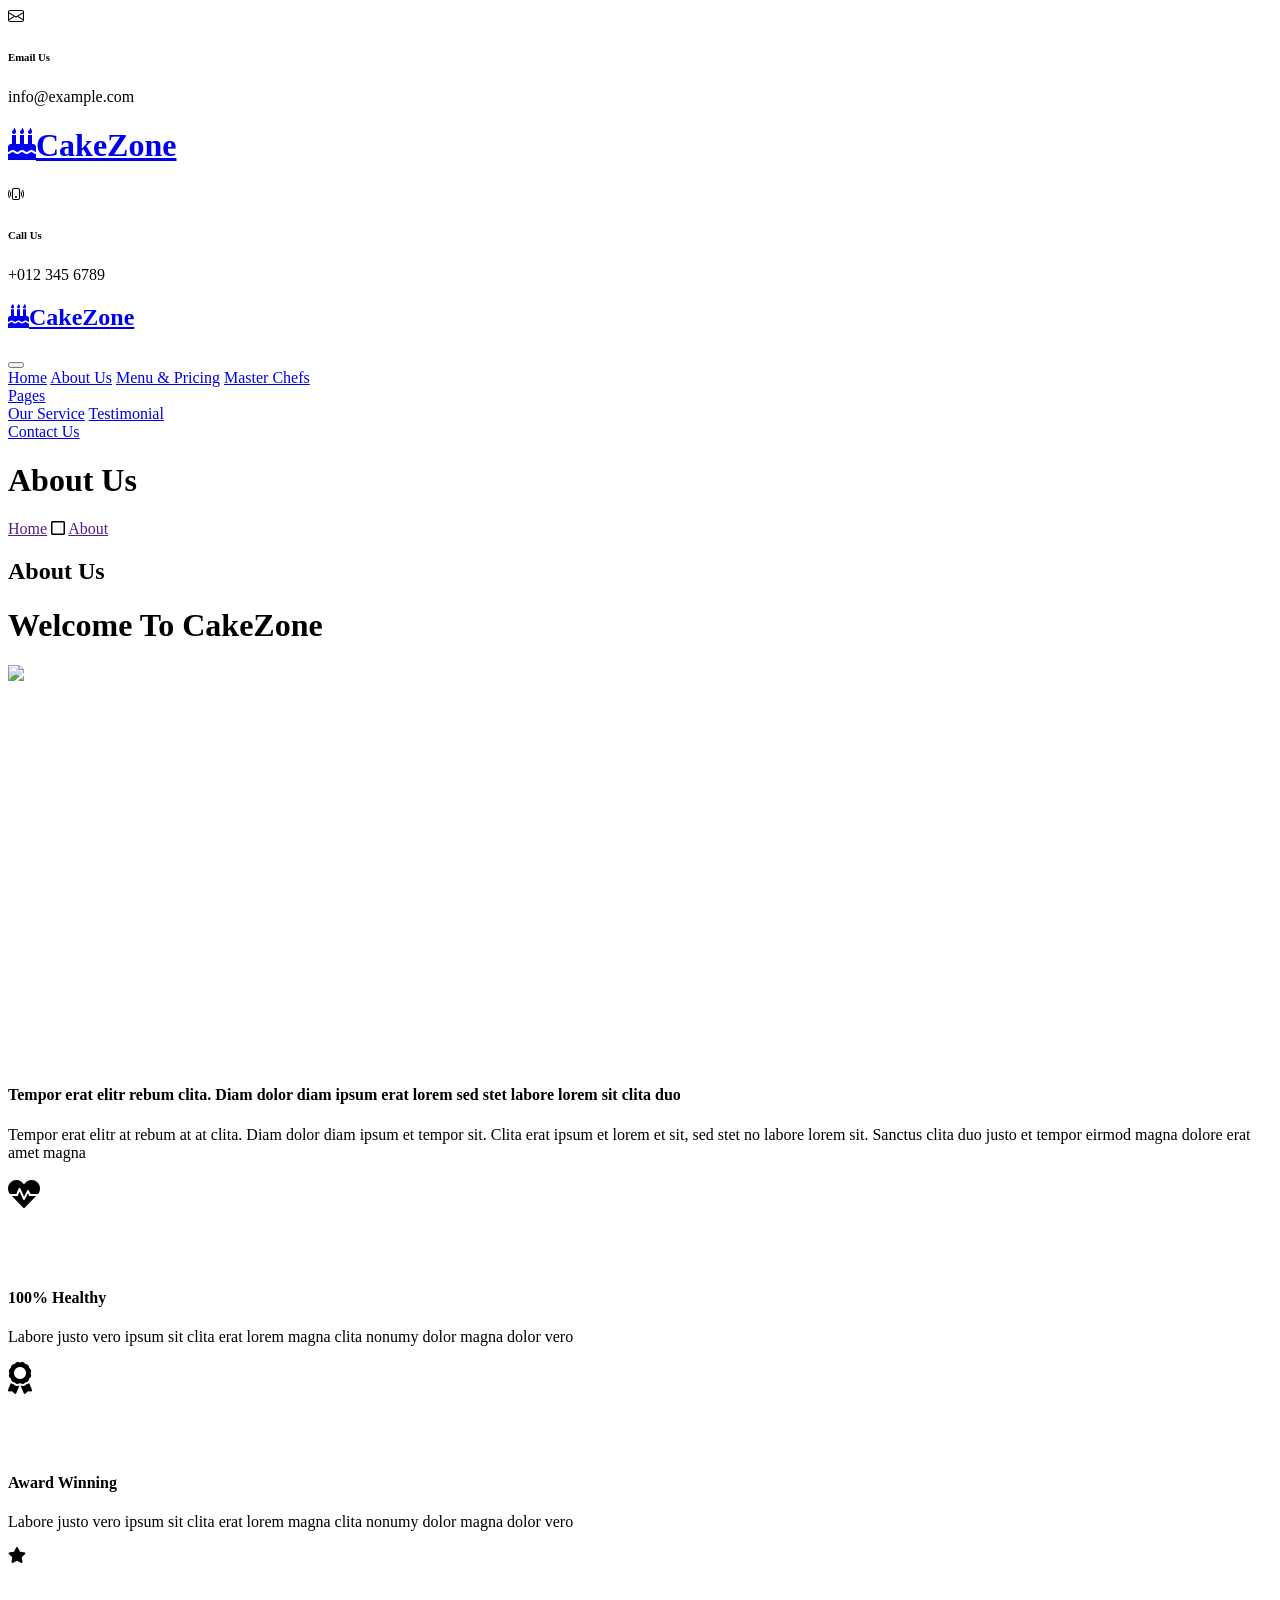
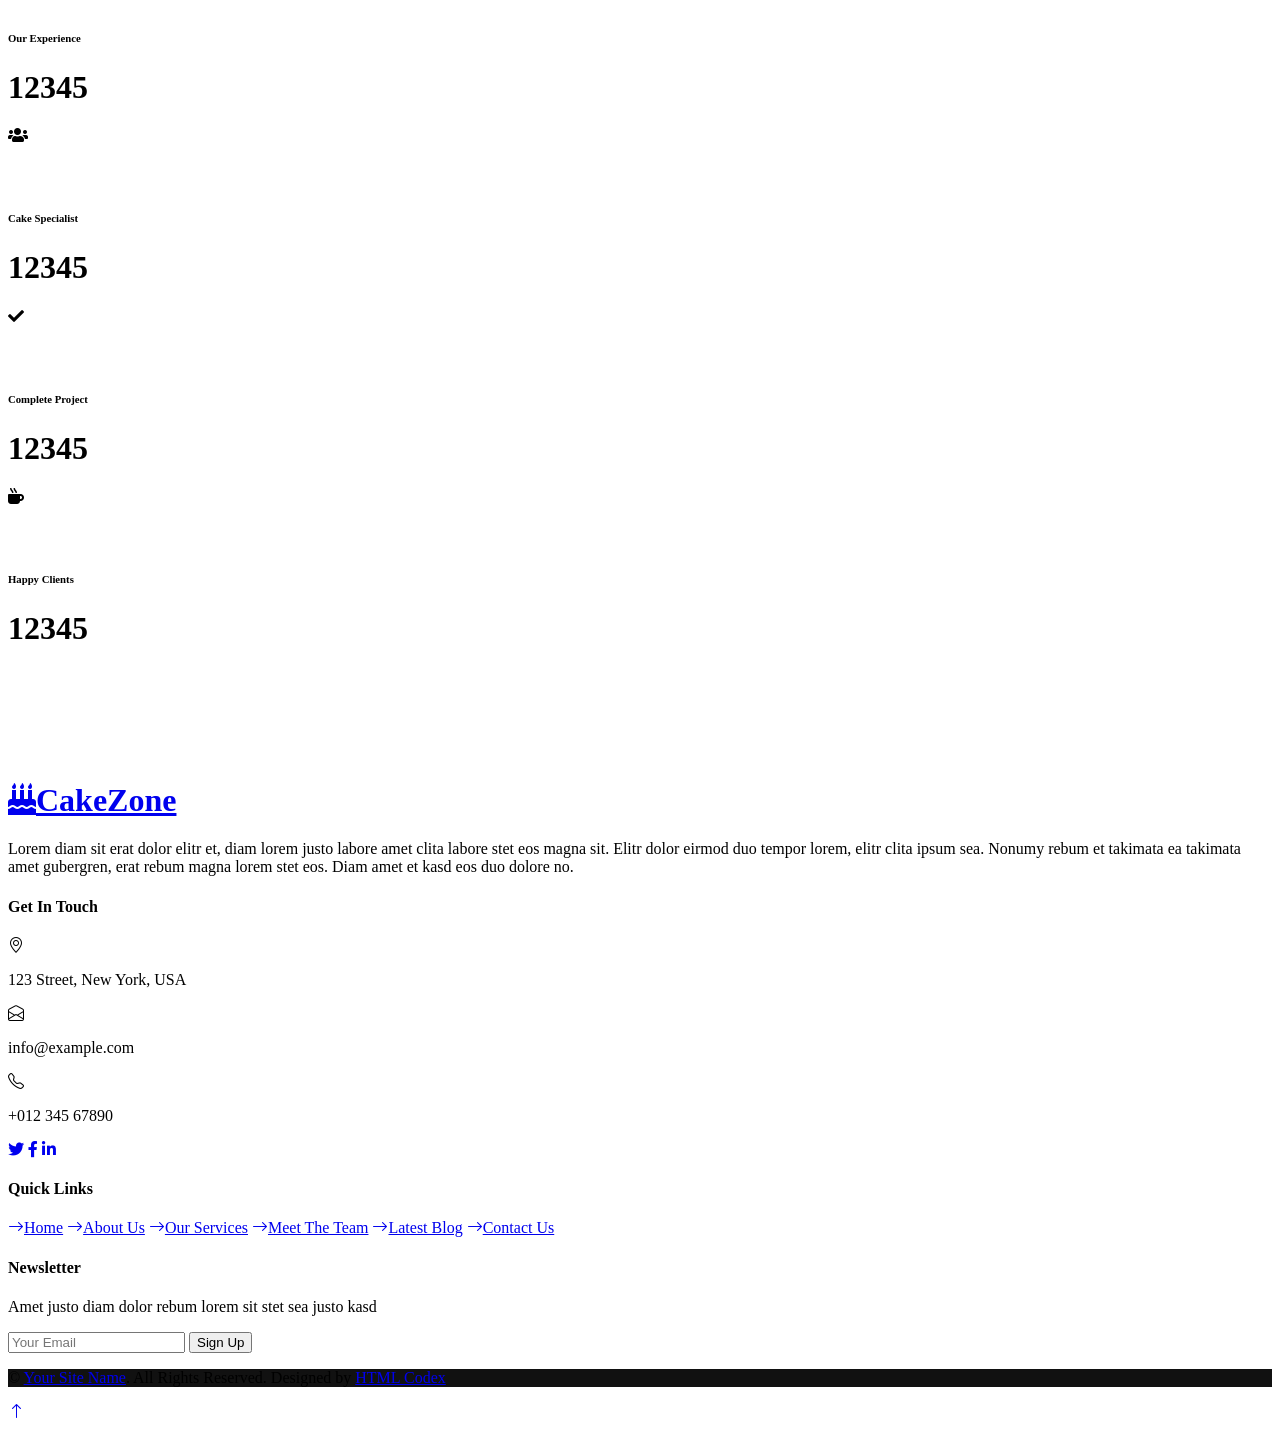
==== about.html @ b7e74996 "Add files via upload" ====
<!DOCTYPE html>
<html lang="en">

<head>
    <meta charset="utf-8">
    <title>CakeZone - Cake Shop Website Template</title>
    <meta content="width=device-width, initial-scale=1.0" name="viewport">
    <meta content="Free HTML Templates" name="keywords">
    <meta content="Free HTML Templates" name="description">

    <!-- Favicon -->
    <link href="img/favicon.ico" rel="icon">

    <!-- Google Web Fonts -->
    <link rel="preconnect" href="https://fonts.googleapis.com">
    <link rel="preconnect" href="https://fonts.gstatic.com" crossorigin>
    <link href="https://fonts.googleapis.com/css2?family=Open+Sans:wght@400;600&family=Oswald:wght@500;600;700&family=Pacifico&display=swap" rel="stylesheet"> 

    <!-- Icon Font Stylesheet -->
    <link href="https://cdnjs.cloudflare.com/ajax/libs/font-awesome/5.10.0/css/all.min.css" rel="stylesheet">
    <link href="https://cdn.jsdelivr.net/npm/bootstrap-icons@1.4.1/font/bootstrap-icons.css" rel="stylesheet">

    <!-- Libraries Stylesheet -->
    <link href="lib/owlcarousel/assets/owl.carousel.min.css" rel="stylesheet">

    <!-- Customized Bootstrap Stylesheet -->
    <link href="css/bootstrap.min.css" rel="stylesheet">

    <!-- Template Stylesheet -->
    <link href="css/style.css" rel="stylesheet">
</head>

<body>
    <!-- Topbar Start -->
    <div class="container-fluid px-0 d-none d-lg-block">
        <div class="row gx-0">
            <div class="col-lg-4 text-center bg-secondary py-3">
                <div class="d-inline-flex align-items-center justify-content-center">
                    <i class="bi bi-envelope fs-1 text-primary me-3"></i>
                    <div class="text-start">
                        <h6 class="text-uppercase mb-1">Email Us</h6>
                        <span>info@example.com</span>
                    </div>
                </div>
            </div>
            <div class="col-lg-4 text-center bg-primary border-inner py-3">
                <div class="d-inline-flex align-items-center justify-content-center">
                    <a href="index.html" class="navbar-brand">
                        <h1 class="m-0 text-uppercase text-white"><i class="fa fa-birthday-cake fs-1 text-dark me-3"></i>CakeZone</h1>
                    </a>
                </div>
            </div>
            <div class="col-lg-4 text-center bg-secondary py-3">
                <div class="d-inline-flex align-items-center justify-content-center">
                    <i class="bi bi-phone-vibrate fs-1 text-primary me-3"></i>
                    <div class="text-start">
                        <h6 class="text-uppercase mb-1">Call Us</h6>
                        <span>+012 345 6789</span>
                    </div>
                </div>
            </div>
        </div>
    </div>
    <!-- Topbar End -->


    <!-- Navbar Start -->
    <nav class="navbar navbar-expand-lg bg-dark navbar-dark shadow-sm py-3 py-lg-0 px-3 px-lg-0">
        <a href="index.html" class="navbar-brand d-block d-lg-none">
            <h1 class="m-0 text-uppercase text-white"><i class="fa fa-birthday-cake fs-1 text-primary me-3"></i>CakeZone</h1>
        </a>
        <button class="navbar-toggler" type="button" data-bs-toggle="collapse" data-bs-target="#navbarCollapse">
            <span class="navbar-toggler-icon"></span>
        </button>
        <div class="collapse navbar-collapse" id="navbarCollapse">
            <div class="navbar-nav ms-auto mx-lg-auto py-0">
                <a href="index.html" class="nav-item nav-link">Home</a>
                <a href="about.html" class="nav-item nav-link active">About Us</a>
                <a href="menu.html" class="nav-item nav-link">Menu & Pricing</a>
                <a href="team.html" class="nav-item nav-link">Master Chefs</a>
                <div class="nav-item dropdown">
                    <a href="#" class="nav-link dropdown-toggle" data-bs-toggle="dropdown">Pages</a>
                    <div class="dropdown-menu m-0">
                        <a href="service.html" class="dropdown-item">Our Service</a>
                        <a href="testimonial.html" class="dropdown-item">Testimonial</a>
                    </div>
                </div>
                <a href="contact.html" class="nav-item nav-link">Contact Us</a>
            </div>
        </div>
    </nav>
    <!-- Navbar End -->


    <!-- Page Header Start -->
    <div class="container-fluid bg-dark bg-img p-5 mb-5">
        <div class="row">
            <div class="col-12 text-center">
                <h1 class="display-4 text-uppercase text-white">About Us</h1>
                <a href="">Home</a>
                <i class="far fa-square text-primary px-2"></i>
                <a href="">About</a>
            </div>
        </div>
    </div>
    <!-- Page Header End -->


    <!-- About Start -->
    <div class="container-fluid pt-5">
        <div class="container">
            <div class="section-title position-relative text-center mx-auto mb-5 pb-3" style="max-width: 600px;">
                <h2 class="text-primary font-secondary">About Us</h2>
                <h1 class="display-4 text-uppercase">Welcome To CakeZone</h1>
            </div>
            <div class="row gx-5">
                <div class="col-lg-5 mb-5 mb-lg-0" style="min-height: 400px;">
                    <div class="position-relative h-100">
                        <img class="position-absolute w-100 h-100" src="img/about.jpg" style="object-fit: cover;">
                    </div>
                </div>
                <div class="col-lg-6 pb-5">
                    <h4 class="mb-4">Tempor erat elitr rebum clita. Diam dolor diam ipsum erat lorem sed stet labore lorem sit clita duo</h4>
                    <p class="mb-5">Tempor erat elitr at rebum at at clita. Diam dolor diam ipsum et tempor sit. Clita erat ipsum et lorem et sit, sed stet no labore lorem sit. Sanctus clita duo justo et tempor eirmod magna dolore erat amet magna</p>
                    <div class="row g-5">
                        <div class="col-sm-6">
                            <div class="d-flex align-items-center justify-content-center bg-primary border-inner mb-4" style="width: 90px; height: 90px;">
                                <i class="fa fa-heartbeat fa-2x text-white"></i>
                            </div>
                            <h4 class="text-uppercase">100% Healthy</h4>
                            <p class="mb-0">Labore justo vero ipsum sit clita erat lorem magna clita nonumy dolor magna dolor vero</p>
                        </div>
                        <div class="col-sm-6">
                            <div class="d-flex align-items-center justify-content-center bg-primary border-inner mb-4" style="width: 90px; height: 90px;">
                                <i class="fa fa-award fa-2x text-white"></i>
                            </div>
                            <h4 class="text-uppercase">Award Winning</h4>
                            <p class="mb-0">Labore justo vero ipsum sit clita erat lorem magna clita nonumy dolor magna dolor vero</p>
                        </div>
                    </div>
                </div>
            </div>
        </div>
    </div>
    <!-- About End -->


    <!-- Facts Start -->
    <div class="container-fluid bg-img py-5 mb-5">
        <div class="container py-5">
            <div class="row gx-5 gy-4">
                <div class="col-lg-3 col-md-6">
                    <div class="d-flex">
                        <div class="bg-primary border-inner d-flex align-items-center justify-content-center mb-3" style="width: 60px; height: 60px;">
                            <i class="fa fa-star text-white"></i>
                        </div>
                        <div class="ps-4">
                            <h6 class="text-primary text-uppercase">Our Experience</h6>
                            <h1 class="display-5 text-white mb-0" data-toggle="counter-up">12345</h1>
                        </div>
                    </div>
                </div>
                <div class="col-lg-3 col-md-6">
                    <div class="d-flex">
                        <div class="bg-primary border-inner d-flex align-items-center justify-content-center mb-3" style="width: 60px; height: 60px;">
                            <i class="fa fa-users text-white"></i>
                        </div>
                        <div class="ps-4">
                            <h6 class="text-primary text-uppercase">Cake Specialist</h6>
                            <h1 class="display-5 text-white mb-0" data-toggle="counter-up">12345</h1>
                        </div>
                    </div>
                </div>
                <div class="col-lg-3 col-md-6">
                    <div class="d-flex">
                        <div class="bg-primary border-inner d-flex align-items-center justify-content-center mb-3" style="width: 60px; height: 60px;">
                            <i class="fa fa-check text-white"></i>
                        </div>
                        <div class="ps-4">
                            <h6 class="text-primary text-uppercase">Complete Project</h6>
                            <h1 class="display-5 text-white mb-0" data-toggle="counter-up">12345</h1>
                        </div>
                    </div>
                </div>
                <div class="col-lg-3 col-md-6">
                    <div class="d-flex">
                        <div class="bg-primary border-inner d-flex align-items-center justify-content-center mb-3" style="width: 60px; height: 60px;">
                            <i class="fa fa-mug-hot text-white"></i>
                        </div>
                        <div class="ps-4">
                            <h6 class="text-primary text-uppercase">Happy Clients</h6>
                            <h1 class="display-5 text-white mb-0" data-toggle="counter-up">12345</h1>
                        </div>
                    </div>
                </div>
            </div>
        </div>
    </div>
    <!-- Facts End -->


    <!-- Footer Start -->
    <div class="container-fluid bg-dark bg-img text-secondary" style="margin-top: 135px">
        <div class="container">
            <div class="row gx-5">
                <div class="col-lg-4 col-md-6 mt-lg-n5">
                    <div class="d-flex flex-column align-items-center justify-content-center text-center h-100 bg-primary border-inner p-4">
                        <a href="index.html" class="navbar-brand">
                            <h1 class="m-0 text-uppercase text-white"><i class="fa fa-birthday-cake fs-1 text-dark me-3"></i>CakeZone</h1>
                        </a>
                        <p class="mt-3">Lorem diam sit erat dolor elitr et, diam lorem justo labore amet clita labore stet eos magna sit. Elitr dolor eirmod duo tempor lorem, elitr clita ipsum sea. Nonumy rebum et takimata ea takimata amet gubergren, erat rebum magna lorem stet eos. Diam amet et kasd eos duo dolore no.</p>
                    </div>
                </div>
                <div class="col-lg-8 col-md-6">
                    <div class="row gx-5">
                        <div class="col-lg-4 col-md-12 pt-5 mb-5">
                            <h4 class="text-primary text-uppercase mb-4">Get In Touch</h4>
                            <div class="d-flex mb-2">
                                <i class="bi bi-geo-alt text-primary me-2"></i>
                                <p class="mb-0">123 Street, New York, USA</p>
                            </div>
                            <div class="d-flex mb-2">
                                <i class="bi bi-envelope-open text-primary me-2"></i>
                                <p class="mb-0">info@example.com</p>
                            </div>
                            <div class="d-flex mb-2">
                                <i class="bi bi-telephone text-primary me-2"></i>
                                <p class="mb-0">+012 345 67890</p>
                            </div>
                            <div class="d-flex mt-4">
                                <a class="btn btn-lg btn-primary btn-lg-square border-inner rounded-0 me-2" href="#"><i class="fab fa-twitter fw-normal"></i></a>
                                <a class="btn btn-lg btn-primary btn-lg-square border-inner rounded-0 me-2" href="#"><i class="fab fa-facebook-f fw-normal"></i></a>
                                <a class="btn btn-lg btn-primary btn-lg-square border-inner rounded-0 me-2" href="#"><i class="fab fa-linkedin-in fw-normal"></i></a>
                            </div>
                        </div>
                        <div class="col-lg-4 col-md-12 pt-0 pt-lg-5 mb-5">
                            <h4 class="text-primary text-uppercase mb-4">Quick Links</h4>
                            <div class="d-flex flex-column justify-content-start">
                                <a class="text-secondary mb-2" href="#"><i class="bi bi-arrow-right text-primary me-2"></i>Home</a>
                                <a class="text-secondary mb-2" href="#"><i class="bi bi-arrow-right text-primary me-2"></i>About Us</a>
                                <a class="text-secondary mb-2" href="#"><i class="bi bi-arrow-right text-primary me-2"></i>Our Services</a>
                                <a class="text-secondary mb-2" href="#"><i class="bi bi-arrow-right text-primary me-2"></i>Meet The Team</a>
                                <a class="text-secondary mb-2" href="#"><i class="bi bi-arrow-right text-primary me-2"></i>Latest Blog</a>
                                <a class="text-secondary" href="#"><i class="bi bi-arrow-right text-primary me-2"></i>Contact Us</a>
                            </div>
                        </div>
                        <div class="col-lg-4 col-md-12 pt-0 pt-lg-5 mb-5">
                            <h4 class="text-primary text-uppercase mb-4">Newsletter</h4>
                            <p>Amet justo diam dolor rebum lorem sit stet sea justo kasd</p>
                            <form action="">
                                <div class="input-group">
                                    <input type="text" class="form-control border-white p-3" placeholder="Your Email">
                                    <button class="btn btn-primary">Sign Up</button>
                                </div>
                            </form>
                        </div>
                    </div>
                </div>
            </div>
        </div>
    </div>
    <div class="container-fluid text-secondary py-4" style="background: #111111;">
        <div class="container text-center">
            <p class="mb-0">&copy; <a class="text-white border-bottom" href="#">Your Site Name</a>. All Rights Reserved. 
			
			<!--/*** This template is free as long as you keep the footer author’s credit link/attribution link/backlink. If you'd like to use the template without the footer author’s credit link/attribution link/backlink, you can purchase the Credit Removal License from "https://htmlcodex.com/credit-removal". Thank you for your support. ***/-->
			Designed by <a class="text-white border-bottom" href="https://htmlcodex.com">HTML Codex</a></p>
        </div>
    </div>
    <!-- Footer End -->


    <!-- Back to Top -->
    <a href="#" class="btn btn-primary border-inner py-3 fs-4 back-to-top"><i class="bi bi-arrow-up"></i></a>


    <!-- JavaScript Libraries -->
    <script src="https://code.jquery.com/jquery-3.4.1.min.js"></script>
    <script src="https://cdn.jsdelivr.net/npm/bootstrap@5.0.0/dist/js/bootstrap.bundle.min.js"></script>
    <script src="lib/easing/easing.min.js"></script>
    <script src="lib/waypoints/waypoints.min.js"></script>
    <script src="lib/counterup/counterup.min.js"></script>
    <script src="lib/owlcarousel/owl.carousel.min.js"></script>

    <!-- Template Javascript -->
    <script src="js/main.js"></script>
</body>

</html>
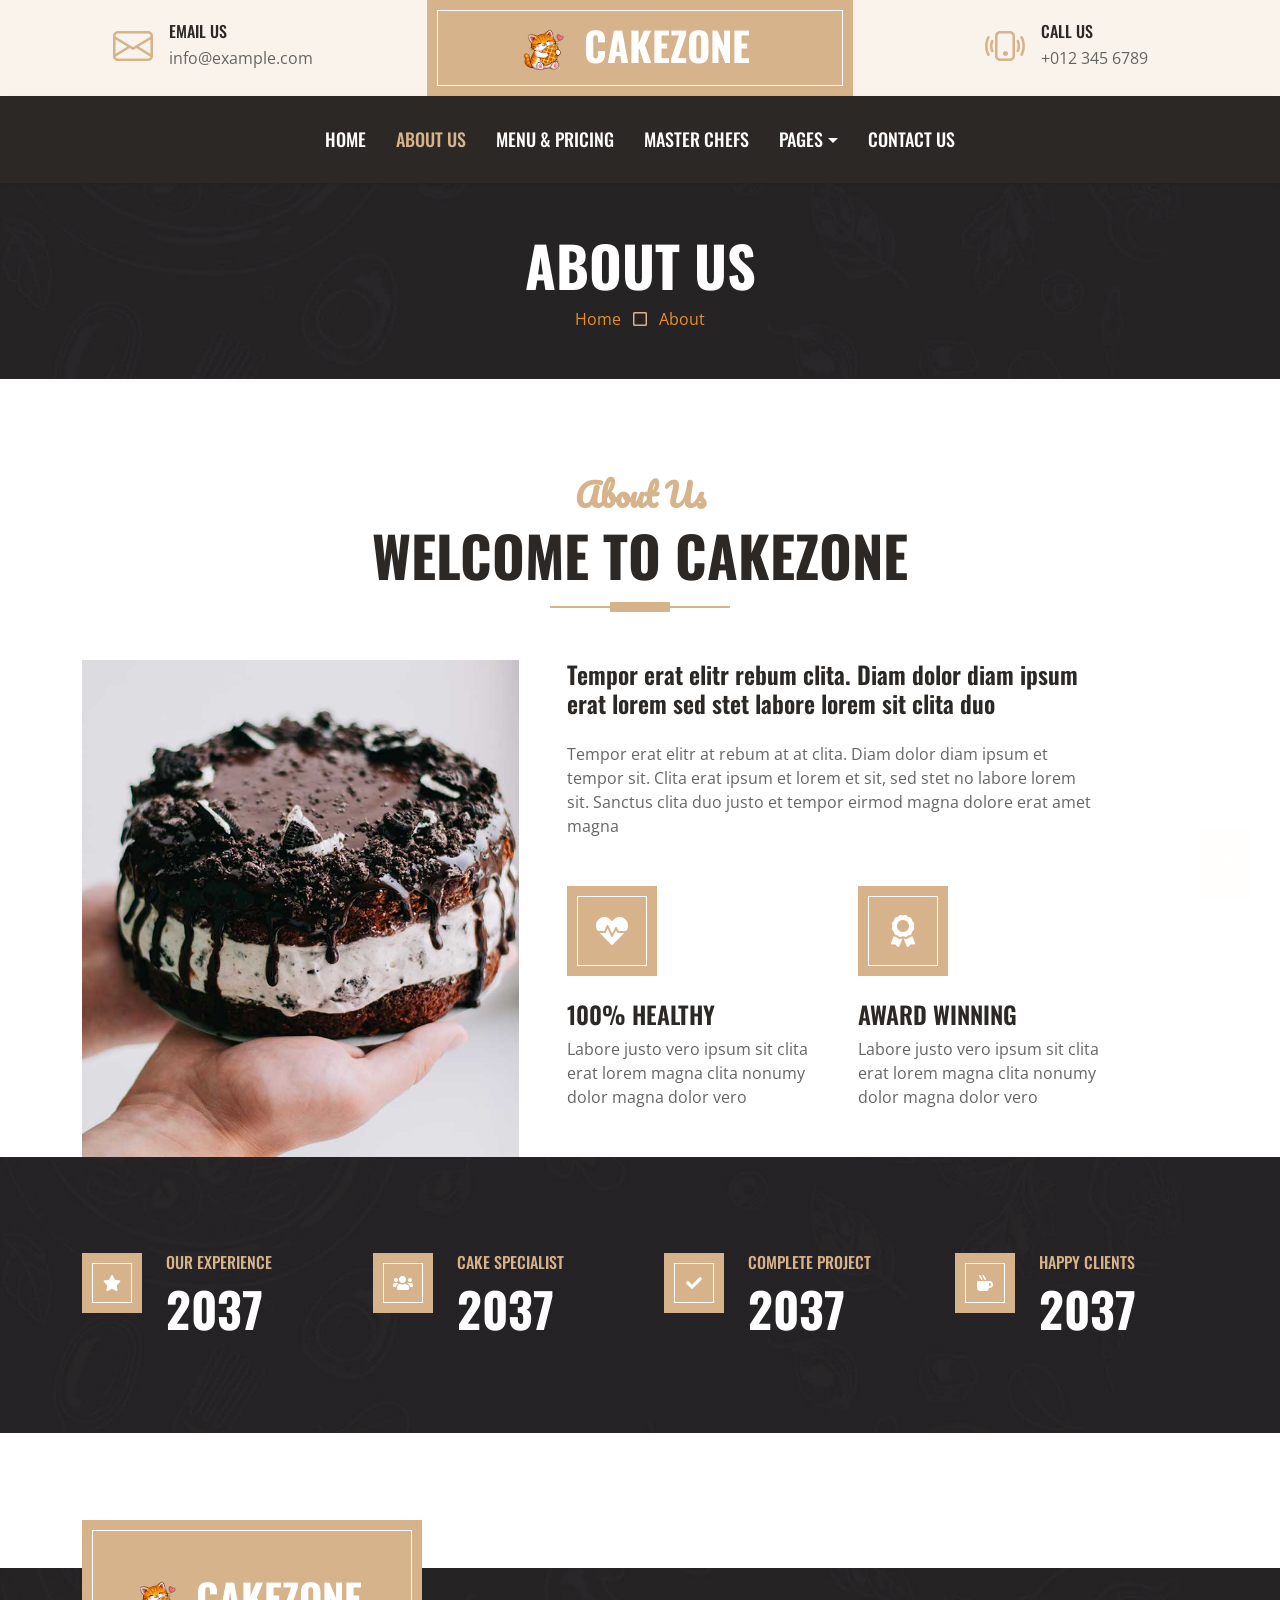
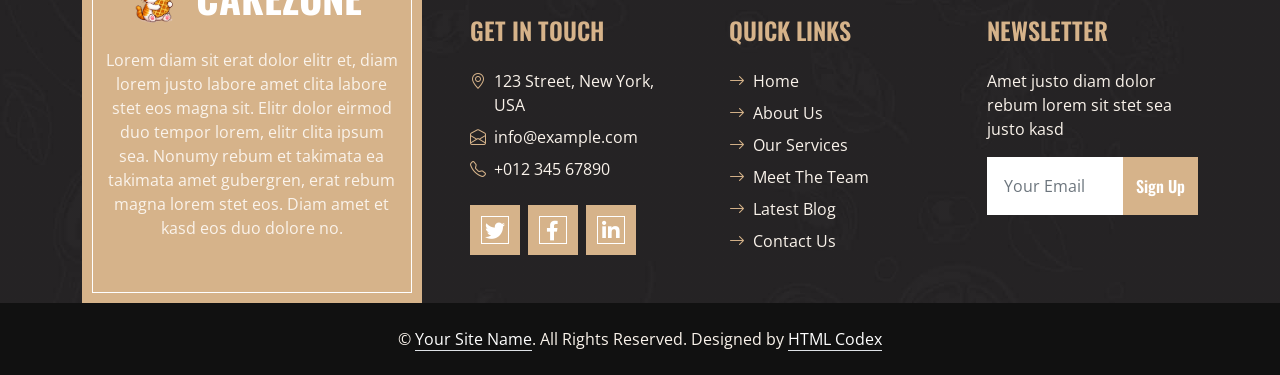
==== commit dcd1a311: "logo change and beige color" ====
--- a/about.html
+++ b/about.html
@@ -46,7 +46,7 @@
             <div class="col-lg-4 text-center bg-primary border-inner py-3">
                 <div class="d-inline-flex align-items-center justify-content-center">
                     <a href="index.html" class="navbar-brand">
-                        <h1 class="m-0 text-uppercase text-white"><i class="fa fa-birthday-cake fs-1 text-dark me-3"></i>CakeZone</h1>
+                        <h1 class="m-0 text-uppercase text-white"><img src="img/logo.png" alt="Cat Got Your Croffle logo" class="me-3" style="height: 48px; width: auto;">CakeZone</h1>
                     </a>
                 </div>
             </div>
@@ -67,7 +67,7 @@
     <!-- Navbar Start -->
     <nav class="navbar navbar-expand-lg bg-dark navbar-dark shadow-sm py-3 py-lg-0 px-3 px-lg-0">
         <a href="index.html" class="navbar-brand d-block d-lg-none">
-            <h1 class="m-0 text-uppercase text-white"><i class="fa fa-birthday-cake fs-1 text-primary me-3"></i>CakeZone</h1>
+            <h1 class="m-0 text-uppercase text-white"><img src="img/logo.png" alt="Cat Got Your Croffle logo" class="me-3" style="height: 48px; width: auto;">CakeZone</h1>
         </a>
         <button class="navbar-toggler" type="button" data-bs-toggle="collapse" data-bs-target="#navbarCollapse">
             <span class="navbar-toggler-icon"></span>
@@ -206,7 +206,7 @@
                 <div class="col-lg-4 col-md-6 mt-lg-n5">
                     <div class="d-flex flex-column align-items-center justify-content-center text-center h-100 bg-primary border-inner p-4">
                         <a href="index.html" class="navbar-brand">
-                            <h1 class="m-0 text-uppercase text-white"><i class="fa fa-birthday-cake fs-1 text-dark me-3"></i>CakeZone</h1>
+                            <h1 class="m-0 text-uppercase text-white"><img src="img/logo.png" alt="Cat Got Your Croffle logo" class="me-3" style="height: 48px; width: auto;">CakeZone</h1>
                         </a>
                         <p class="mt-3">Lorem diam sit erat dolor elitr et, diam lorem justo labore amet clita labore stet eos magna sit. Elitr dolor eirmod duo tempor lorem, elitr clita ipsum sea. Nonumy rebum et takimata ea takimata amet gubergren, erat rebum magna lorem stet eos. Diam amet et kasd eos duo dolore no.</p>
                     </div>
--- a/css/style.css
+++ b/css/style.css
@@ -0,0 +1,335 @@
+/********** Template CSS **********/
+:root {
+    --primary: #D6B38A;
+    --secondary: #F3E7D8;
+    --light: #FFFFFF;
+    --dark: #2B2825;
+}
+
+.bg-primary {
+    background-color: var(--primary) !important;
+}
+
+.text-primary {
+    color: var(--primary) !important;
+}
+
+.btn-primary {
+    background-color: var(--primary) !important;
+    border-color: var(--primary) !important;
+}
+
+.btn-primary:hover,
+.btn-primary:focus,
+.btn-primary:active {
+    background-color: #c4a076 !important;
+    border-color: #c4a076 !important;
+}
+
+.font-secondary {
+    font-family: 'Pacifico', cursive;
+}
+
+h1,
+h2,
+.font-weight-bold {
+    font-weight: 700 !important;
+}
+
+h3,
+h4,
+.font-weight-semi-bold {
+    font-weight: 600 !important;
+}
+
+h5,
+h6,
+.font-weight-medium {
+    font-weight: 500 !important;
+}
+
+.btn {
+    font-family: 'Oswald', sans-serif;
+    font-weight: 600;
+    transition: .5s;
+}
+
+.btn-primary {
+    color: #FFFFFF;
+}
+
+.border-inner {
+    position: relative;
+}
+
+.border-inner * {
+    position: relative;
+    z-index: 1;
+}
+
+.border-inner::before {
+    position: absolute;
+    content: "";
+    top: 10px;
+    right: 10px;
+    bottom: 10px;
+    left: 10px;
+    background: none;
+    border: 1px solid var(--light);
+    z-index: 0;
+}
+
+.btn-square {
+    width: 40px;
+    height: 40px;
+}
+
+.btn-sm-square {
+    width: 30px;
+    height: 30px;
+}
+
+.btn-lg-square {
+    width: 50px;
+    height: 50px;
+}
+
+.btn-square,
+.btn-sm-square,
+.btn-lg-square {
+    padding-left: 0;
+    padding-right: 0;
+    text-align: center;
+}
+
+.back-to-top {
+    position: fixed;
+    display: none;
+    right: 30px;
+    bottom: 0;
+    border-radius: 0;
+    z-index: 99;
+}
+
+.navbar-dark .navbar-nav .nav-link {
+    font-family: 'Oswald', sans-serif;
+    padding: 30px 15px;
+    font-size: 18px;
+    font-weight: 500;
+    text-transform: uppercase;
+    color: var(--light);
+    outline: none;
+    transition: .5s;
+}
+
+.sticky-top.navbar-dark .navbar-nav .nav-link {
+    padding: 20px 15px;
+}
+
+.navbar-dark .navbar-nav .nav-link:hover,
+.navbar-dark .navbar-nav .nav-link.active {
+    color: var(--primary);
+}
+
+@media (max-width: 991.98px) {
+    .navbar-dark .navbar-nav .nav-link  {
+        padding: 10px 0;
+    }
+}
+
+.hero-header {
+    background: url(../img/hero.jpg) top right no-repeat;
+    background-size: cover;
+}
+
+.btn-play {
+    position: relative;
+    display: block;
+    box-sizing: content-box;
+    width: 16px;
+    height: 26px;
+    border-radius: 100%;
+    border: none;
+    outline: none !important;
+    padding: 18px 20px 20px 28px;
+    background: #FFFFFF;
+}
+
+.btn-play:before {
+    content: "";
+    position: absolute;
+    z-index: 0;
+    left: 50%;
+    top: 50%;
+    transform: translateX(-50%) translateY(-50%);
+    display: block;
+    width: 60px;
+    height: 60px;
+    background: #FFFFFF;
+    border-radius: 100%;
+    animation: pulse-border 1500ms ease-out infinite;
+}
+
+.btn-play:after {
+    content: "";
+    position: absolute;
+    z-index: 1;
+    left: 50%;
+    top: 50%;
+    transform: translateX(-50%) translateY(-50%);
+    display: block;
+    width: 60px;
+    height: 60px;
+    background: #FFFFFF;
+    border-radius: 100%;
+    transition: all 200ms;
+}
+
+.btn-play span {
+    display: block;
+    position: relative;
+    z-index: 3;
+    width: 0;
+    height: 0;
+    left: -1px;
+    border-left: 16px solid var(--primary);
+    border-top: 11px solid transparent;
+    border-bottom: 11px solid transparent;
+}
+
+@keyframes pulse-border {
+    0% {
+        transform: translateX(-50%) translateY(-50%) translateZ(0) scale(1);
+        opacity: 1;
+    }
+
+    100% {
+        transform: translateX(-50%) translateY(-50%) translateZ(0) scale(2);
+        opacity: 0;
+    }
+}
+
+#videoModal .modal-dialog {
+    position: relative;
+    max-width: 800px;
+    margin: 60px auto 0 auto;
+}
+
+#videoModal .modal-body {
+    position: relative;
+    padding: 0px;
+}
+
+#videoModal .close {
+    position: absolute;
+    width: 30px;
+    height: 30px;
+    right: 0px;
+    top: -30px;
+    z-index: 999;
+    font-size: 30px;
+    font-weight: normal;
+    color: #FFFFFF;
+    background: #000000;
+    opacity: 1;
+}
+
+.section-title::before {
+    position: absolute;
+    content: "";
+    width: 60px;
+    height: 10px;
+    left: 50%;
+    bottom: 0;
+    margin-left: -30px;
+    background: var(--primary);
+}
+
+.section-title::after {
+    position: absolute;
+    content: "";
+    width: 180px;
+    height: 2px;
+    left: 50%;
+    bottom: 4px;
+    margin-left: -90px;
+    background: var(--primary);
+}
+
+.service::after,
+.contact::after {
+    position: absolute;
+    content: "";
+    width: 100%;
+    height: calc(100% - 45px);
+    top: 135px;
+    left: 0;
+    background: linear-gradient(rgba(43, 40, 37, .9), rgba(43, 40, 37, .9)), url(../img/service.jpg) center center no-repeat;
+    background-size: cover;
+    z-index: -1;
+}
+
+.contact::after {
+    background: linear-gradient(rgba(43, 40, 37, .5), rgba(43, 40, 37, .5)), url(../img/bg.jpg) center center no-repeat;
+    background-size: cover;
+}
+
+.bg-offer {
+    background: linear-gradient(rgba(43, 40, 37, .9), rgba(43, 40, 37, .9)), url(../img/offer.jpg) center center no-repeat;
+    background-size: cover;
+}
+
+.team-item img {
+    transition: .5s;
+}
+
+.team-item:hover img {
+    transform: scale(1.1);
+    filter: blur(5px)
+}
+
+.team-item .team-overlay {
+    transition: .5s;
+    opacity: 0;
+}
+
+.team-item:hover .team-overlay {
+    opacity: 1;
+}
+
+.testimonial-carousel .owl-dots {
+    height: 45px;
+    margin-top: 30px;
+    display: flex;
+    align-items: flex-end;
+    justify-content: center;
+}
+
+.testimonial-carousel .owl-dot {
+    position: relative;
+    display: inline-block;
+    margin: 0 2px;
+    width: 10px;
+    height: 25px;
+    background: #DDDDDD;
+    transition: .5s;
+}
+
+.testimonial-carousel .owl-dot.active {
+    height: 45px;
+    background: var(--primary);
+}
+
+.testimonial-carousel .owl-item .testimonial-item {
+    opacity: .1;
+    transition: .5s;
+}
+
+.testimonial-carousel .owl-item.center .testimonial-item {
+    opacity: 1;
+}
+
+.bg-img {
+    background: linear-gradient(rgba(43, 40, 37, .5), rgba(43, 40, 37, .5)), url(../img/bg.jpg) center center no-repeat;
+    background-size: cover;
+}
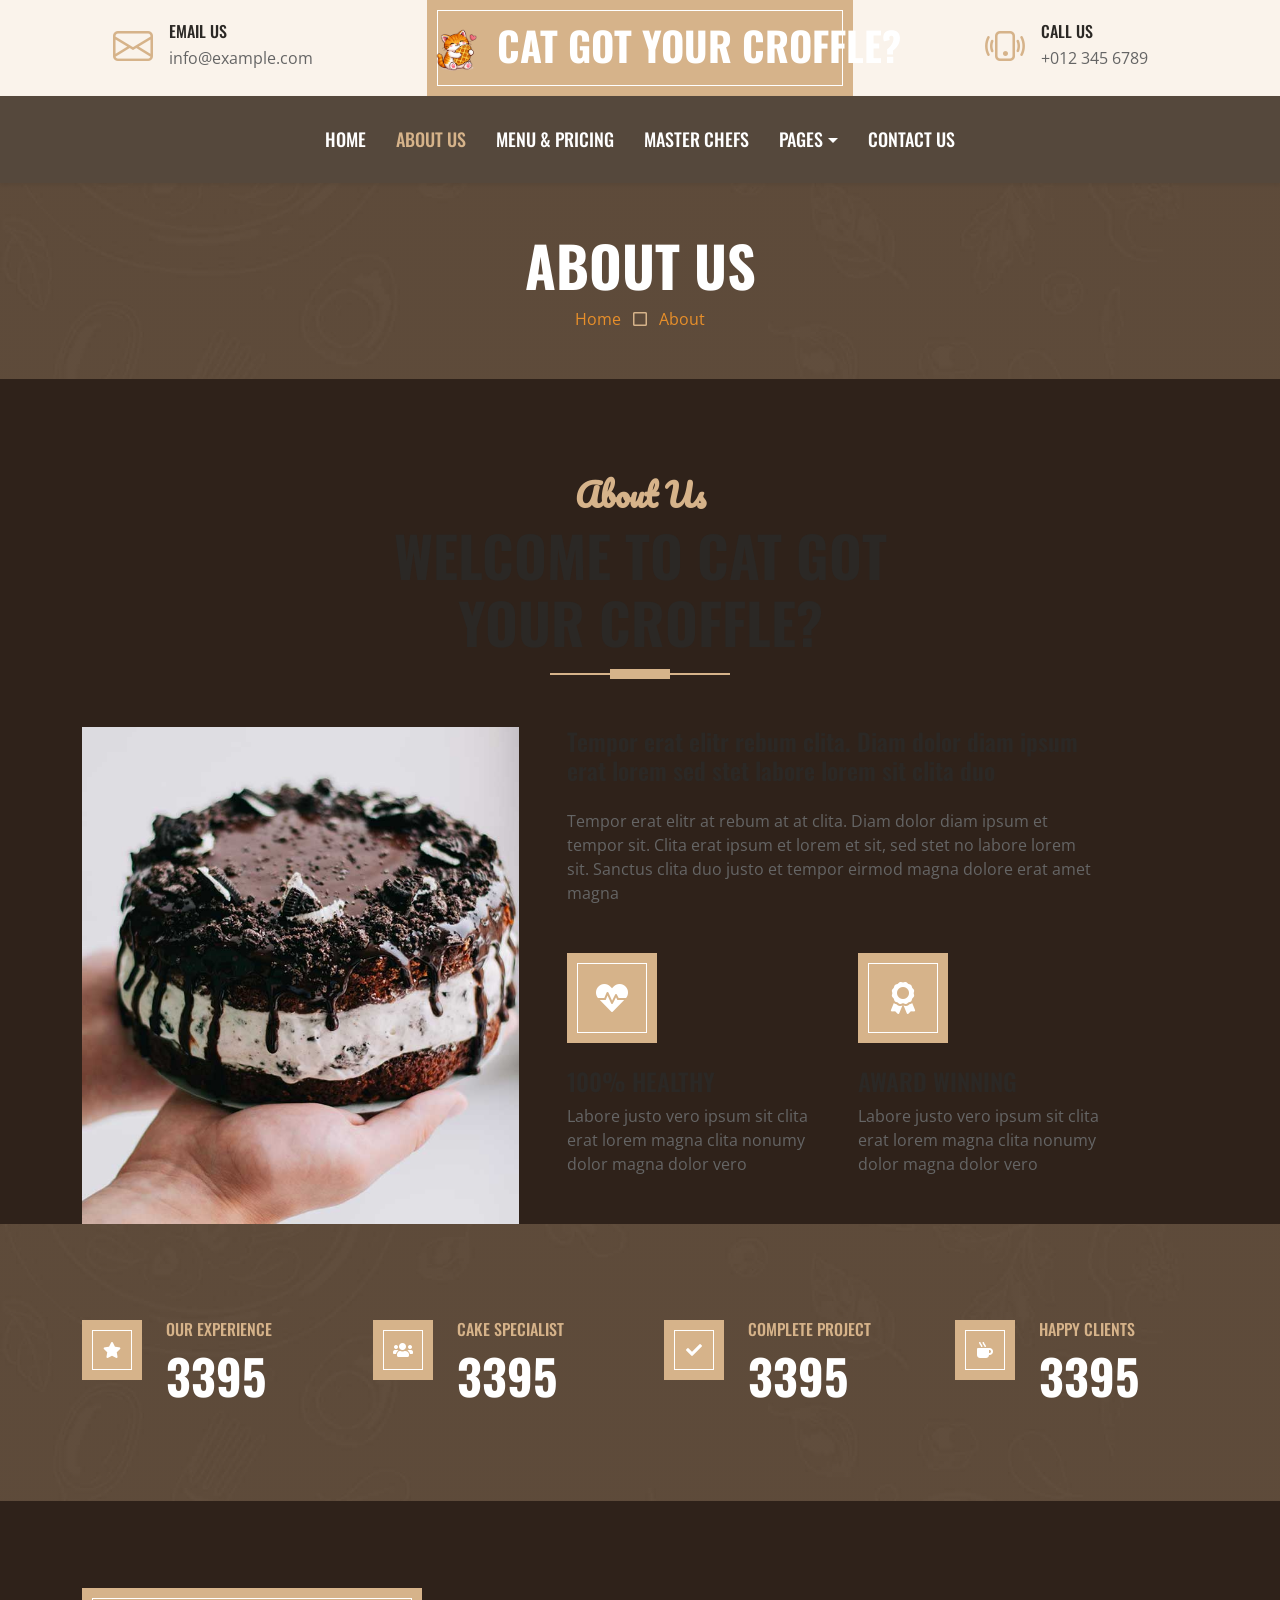
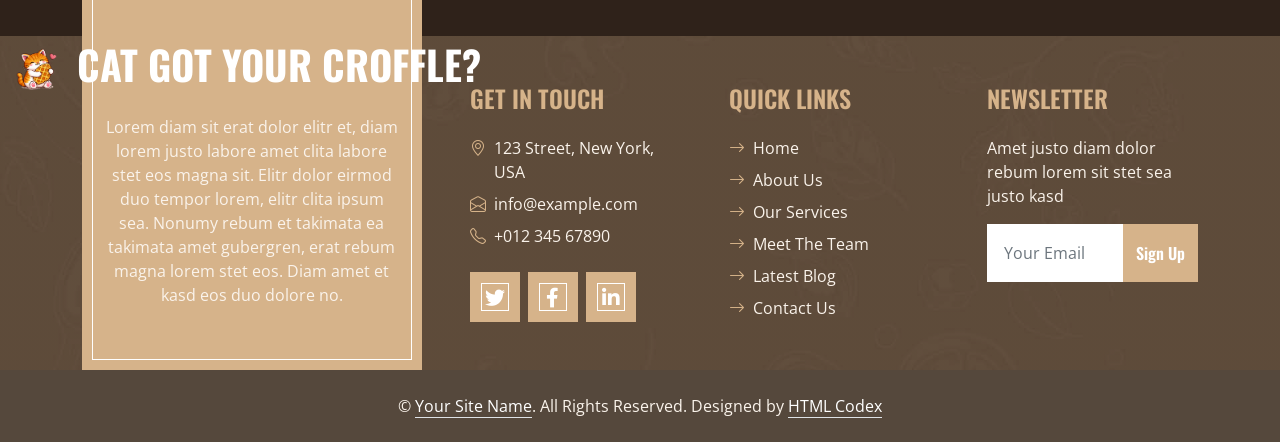
==== commit 85e00f9a: "texts update" ====
--- a/about.html
+++ b/about.html
@@ -3,7 +3,7 @@
 
 <head>
     <meta charset="utf-8">
-    <title>CakeZone - Cake Shop Website Template</title>
+    <title>Cat Got Your Croffle?</title>
     <meta content="width=device-width, initial-scale=1.0" name="viewport">
     <meta content="Free HTML Templates" name="keywords">
     <meta content="Free HTML Templates" name="description">
@@ -46,7 +46,7 @@
             <div class="col-lg-4 text-center bg-primary border-inner py-3">
                 <div class="d-inline-flex align-items-center justify-content-center">
                     <a href="index.html" class="navbar-brand">
-                        <h1 class="m-0 text-uppercase text-white"><img src="img/logo.png" alt="Cat Got Your Croffle logo" class="me-3" style="height: 48px; width: auto;">CakeZone</h1>
+                        <h1 class="m-0 text-uppercase text-white"><img src="img/logo.png" alt="Cat Got Your Croffle logo" class="me-3" style="height: 48px; width: auto;">Cat Got Your Croffle?</h1>
                     </a>
                 </div>
             </div>
@@ -67,7 +67,7 @@
     <!-- Navbar Start -->
     <nav class="navbar navbar-expand-lg bg-dark navbar-dark shadow-sm py-3 py-lg-0 px-3 px-lg-0">
         <a href="index.html" class="navbar-brand d-block d-lg-none">
-            <h1 class="m-0 text-uppercase text-white"><img src="img/logo.png" alt="Cat Got Your Croffle logo" class="me-3" style="height: 48px; width: auto;">CakeZone</h1>
+            <h1 class="m-0 text-uppercase text-white"><img src="img/logo.png" alt="Cat Got Your Croffle logo" class="me-3" style="height: 48px; width: auto;">Cat Got Your Croffle?</h1>
         </a>
         <button class="navbar-toggler" type="button" data-bs-toggle="collapse" data-bs-target="#navbarCollapse">
             <span class="navbar-toggler-icon"></span>
@@ -111,7 +111,7 @@
         <div class="container">
             <div class="section-title position-relative text-center mx-auto mb-5 pb-3" style="max-width: 600px;">
                 <h2 class="text-primary font-secondary">About Us</h2>
-                <h1 class="display-4 text-uppercase">Welcome To CakeZone</h1>
+                <h1 class="display-4 text-uppercase">Welcome To Cat Got Your Croffle?</h1>
             </div>
             <div class="row gx-5">
                 <div class="col-lg-5 mb-5 mb-lg-0" style="min-height: 400px;">
@@ -206,7 +206,7 @@
                 <div class="col-lg-4 col-md-6 mt-lg-n5">
                     <div class="d-flex flex-column align-items-center justify-content-center text-center h-100 bg-primary border-inner p-4">
                         <a href="index.html" class="navbar-brand">
-                            <h1 class="m-0 text-uppercase text-white"><img src="img/logo.png" alt="Cat Got Your Croffle logo" class="me-3" style="height: 48px; width: auto;">CakeZone</h1>
+                            <h1 class="m-0 text-uppercase text-white"><img src="img/logo.png" alt="Cat Got Your Croffle logo" class="me-3" style="height: 48px; width: auto;">Cat Got Your Croffle?</h1>
                         </a>
                         <p class="mt-3">Lorem diam sit erat dolor elitr et, diam lorem justo labore amet clita labore stet eos magna sit. Elitr dolor eirmod duo tempor lorem, elitr clita ipsum sea. Nonumy rebum et takimata ea takimata amet gubergren, erat rebum magna lorem stet eos. Diam amet et kasd eos duo dolore no.</p>
                     </div>
@@ -286,4 +286,4 @@
     <script src="js/main.js"></script>
 </body>
 
-</html>+</html>
--- a/css/style.css
+++ b/css/style.css
@@ -3,11 +3,20 @@
     --primary: #D6B38A;
     --secondary: #F3E7D8;
     --light: #FFFFFF;
-    --dark: #2B2825;
+    --dark: #55483c; /*** top toolbar ***/
+}
+
+body {
+    background-color: #2f221a;
 }
 
 .bg-primary {
     background-color: var(--primary) !important;
+}
+
+.bg-dark,
+.navbar-dark {
+    background-color: var(--dark) !important;
 }
 
 .text-primary {
@@ -26,8 +35,17 @@
     border-color: #c4a076 !important;
 }
 
+.container-fluid.text-secondary.py-4[style] {
+    background: var(--dark) !important;
+}
+
 .font-secondary {
     font-family: 'Pacifico', cursive;
+}
+
+.text-outline-black {
+    /* -webkit-text-stroke: 1.2px #000000; */
+    text-shadow: 2px 2px 0 #000000, -1px 1px 0 #000000, 1px -1px 0 #000000, -1px -1px 0 #000000;
 }
 
 h1,
@@ -77,6 +95,18 @@
     background: none;
     border: 1px solid var(--light);
     z-index: 0;
+}
+
+.topbar-brand-panel.border-inner::before {
+    border-width: 5px;
+}
+
+.topbar-brand-panel {
+    background-color: #fde3c5 !important;
+}
+
+.topbar-brand-panel .navbar-brand h1 {
+    color: #000000 !important;
 }
 
 .btn-square {
@@ -138,8 +168,17 @@
 }
 
 .hero-header {
-    background: url(../img/hero.jpg) top right no-repeat;
-    background-size: cover;
+    background: url(../img/hero.png) top right no-repeat;
+    background-size: cover;
+    min-height: 580px;
+    display: flex;
+    align-items: center;
+}
+
+@media (max-width: 991.98px) {
+    .hero-header {
+        min-height: 480px;
+    }
 }
 
 .btn-play {
@@ -264,18 +303,18 @@
     height: calc(100% - 45px);
     top: 135px;
     left: 0;
-    background: linear-gradient(rgba(43, 40, 37, .9), rgba(43, 40, 37, .9)), url(../img/service.jpg) center center no-repeat;
+    background: linear-gradient(rgba(139, 107, 74, .82), rgba(139, 107, 74, .82)), url(../img/service.jpg) center center no-repeat;
     background-size: cover;
     z-index: -1;
 }
 
 .contact::after {
-    background: linear-gradient(rgba(43, 40, 37, .5), rgba(43, 40, 37, .5)), url(../img/bg.jpg) center center no-repeat;
+    background: linear-gradient(rgba(139, 107, 74, .58), rgba(139, 107, 74, .58)), url(../img/bg.jpg) center center no-repeat;
     background-size: cover;
 }
 
 .bg-offer {
-    background: linear-gradient(rgba(43, 40, 37, .9), rgba(43, 40, 37, .9)), url(../img/offer.jpg) center center no-repeat;
+    background: linear-gradient(rgba(139, 107, 74, .82), rgba(139, 107, 74, .82)), url(../img/offer.jpg) center center no-repeat;
     background-size: cover;
 }
 
@@ -330,6 +369,6 @@
 }
 
 .bg-img {
-    background: linear-gradient(rgba(43, 40, 37, .5), rgba(43, 40, 37, .5)), url(../img/bg.jpg) center center no-repeat;
+    background: linear-gradient(rgba(139, 107, 74, .58), rgba(139, 107, 74, .58)), url(../img/bg.jpg) center center no-repeat;
     background-size: cover;
 }
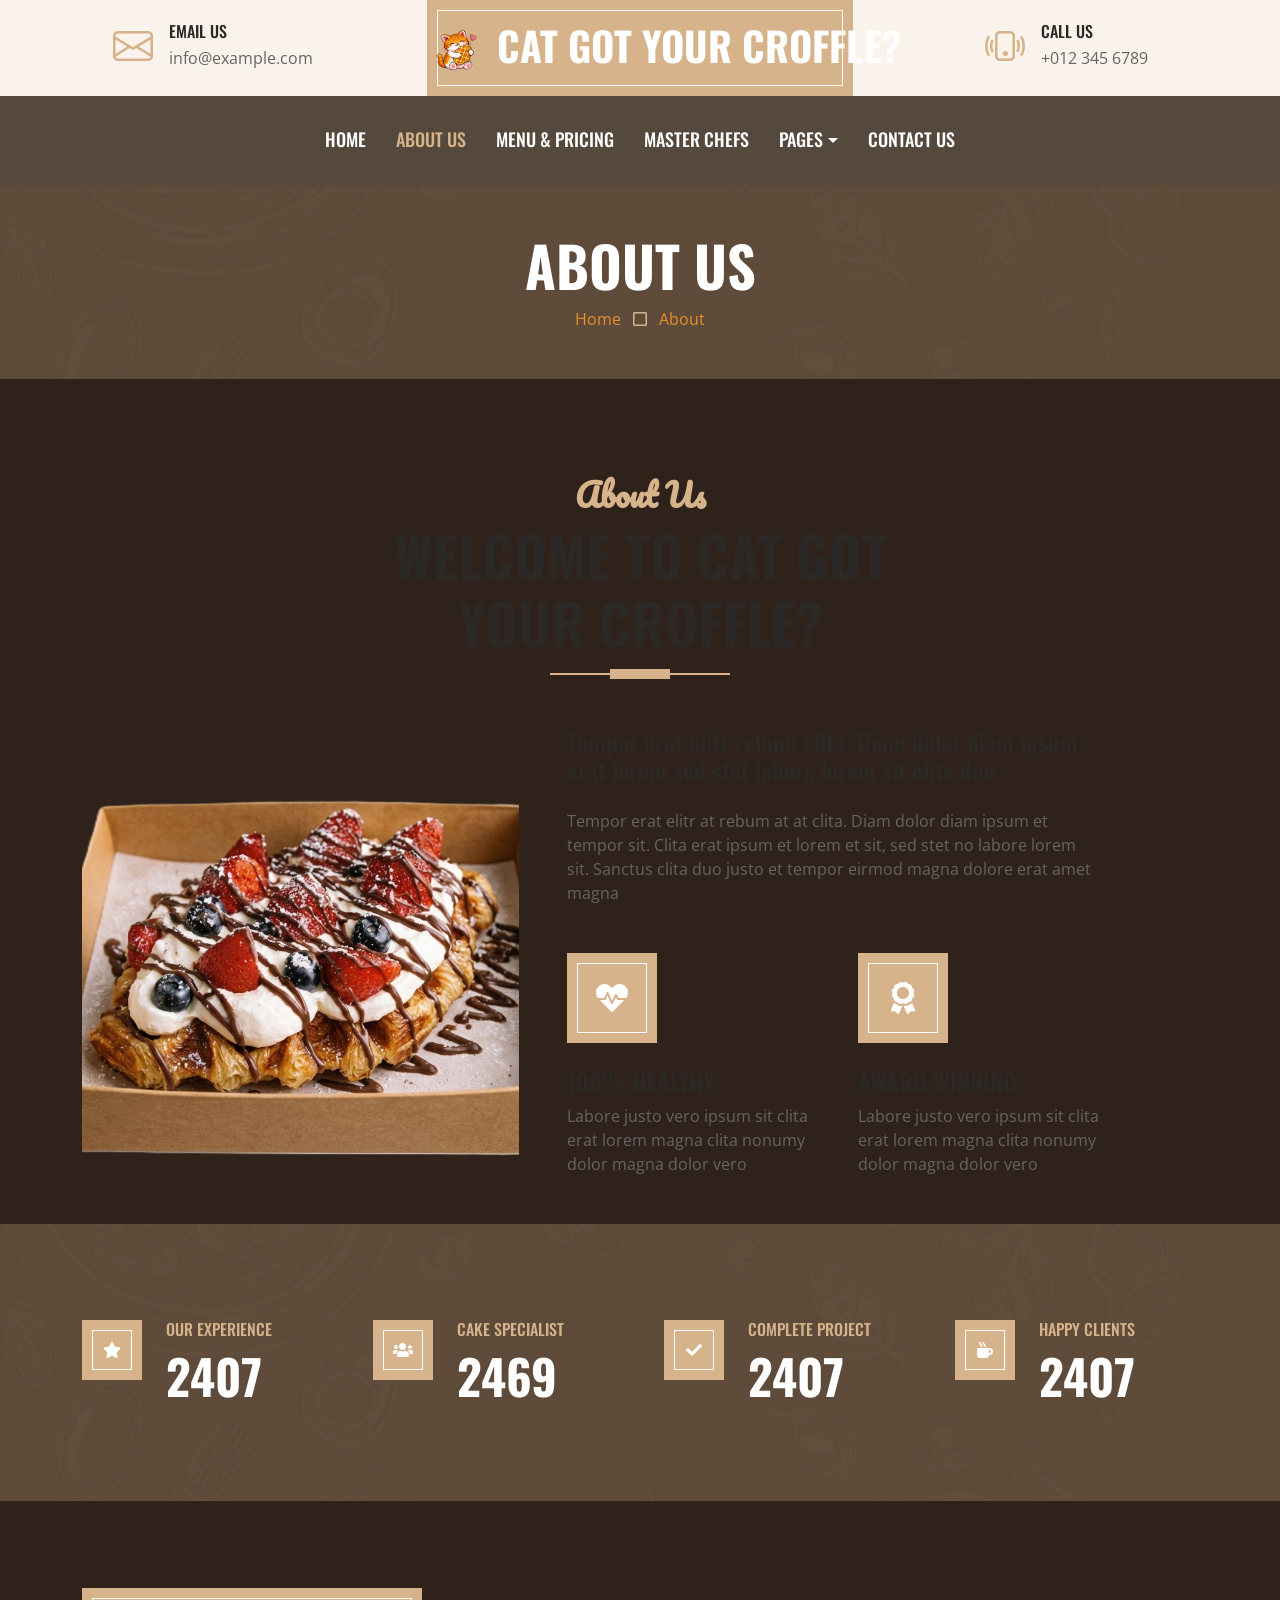
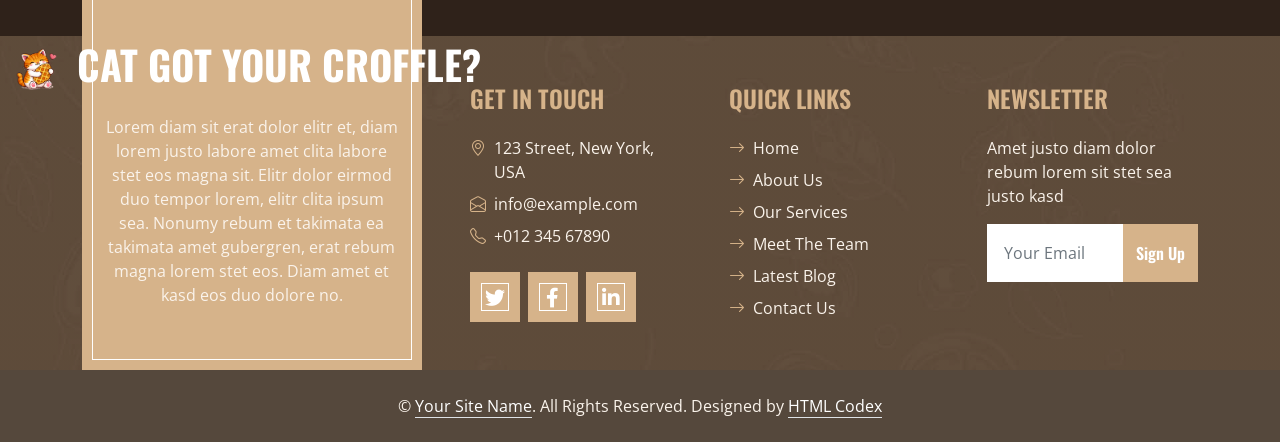
==== commit ce57005b: "page jump" ====
--- a/about.html
+++ b/about.html
@@ -116,7 +116,7 @@
             <div class="row gx-5">
                 <div class="col-lg-5 mb-5 mb-lg-0" style="min-height: 400px;">
                     <div class="position-relative h-100">
-                        <img class="position-absolute w-100 h-100" src="img/about.jpg" style="object-fit: cover;">
+                        <img class="position-absolute w-100 h-100" src="img/about.png" style="object-fit: cover;">
                     </div>
                 </div>
                 <div class="col-lg-6 pb-5">
--- a/css/style.css
+++ b/css/style.css
@@ -46,6 +46,12 @@
 .text-outline-black {
     /* -webkit-text-stroke: 1.2px #000000; */
     text-shadow: 2px 2px 0 #000000, -1px 1px 0 #000000, 1px -1px 0 #000000, -1px -1px 0 #000000;
+}
+
+#about,
+#menu,
+#contact {
+    scroll-margin-top: 100px;
 }
 
 h1,
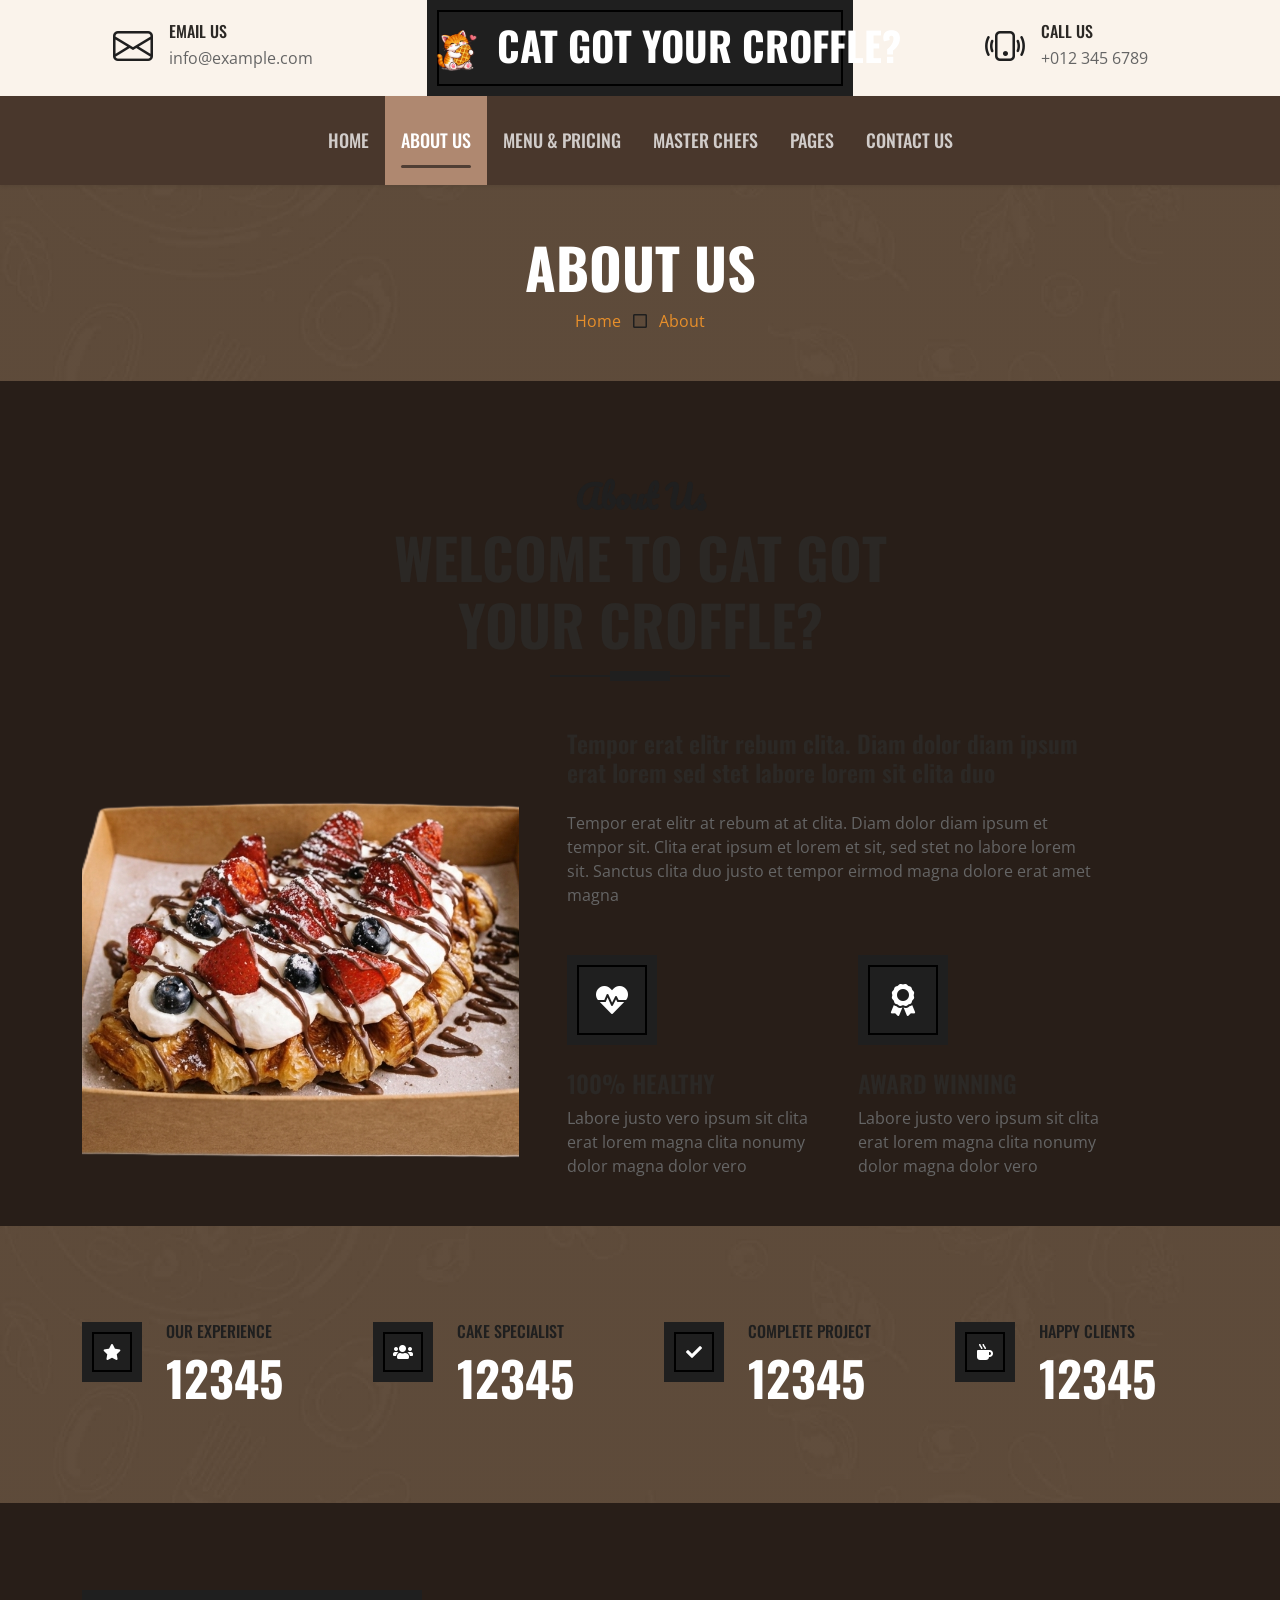
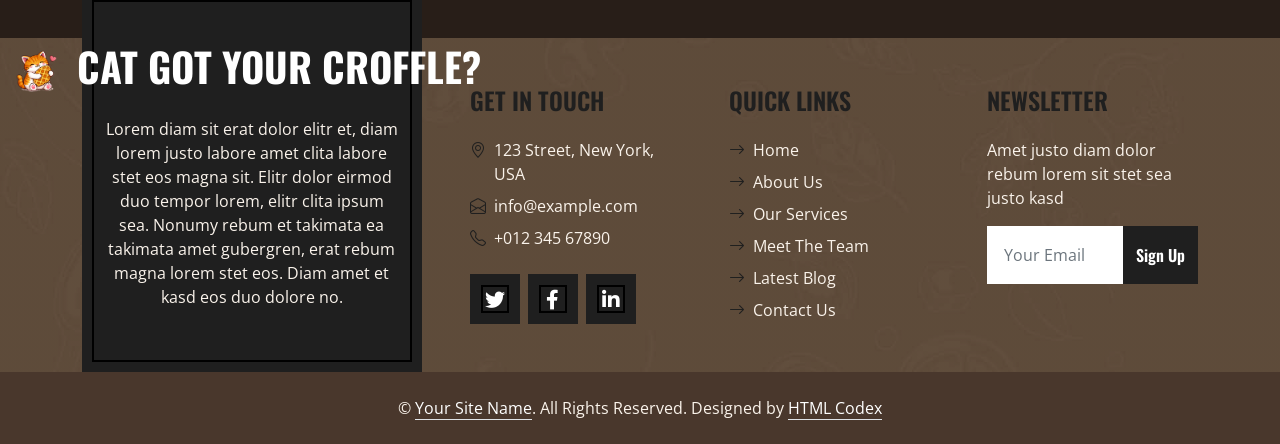
==== commit 0c2e18a6: "menu update and theme force" ====
--- a/about.html
+++ b/about.html
@@ -5,6 +5,7 @@
     <meta charset="utf-8">
     <title>Cat Got Your Croffle?</title>
     <meta content="width=device-width, initial-scale=1.0" name="viewport">
+    <meta name="color-scheme" content="light">
     <meta content="Free HTML Templates" name="keywords">
     <meta content="Free HTML Templates" name="description">
 
--- a/css/style.css
+++ b/css/style.css
@@ -1,13 +1,28 @@
 /********** Template CSS **********/
 :root {
-    --primary: #D6B38A;
-    --secondary: #F3E7D8;
+    --primary: #1f1f1f;
+    --secondary: #85715a;
+    --menu-item-bg: #b98758;
     --light: #FFFFFF;
-    --dark: #55483c; /*** top toolbar ***/
+    --dark: #49372c; /*** top toolbar ***/
+}
+
+/* Keep site colors consistent regardless of user OS/browser theme */
+html,
+body,
+input,
+select,
+textarea,
+button {
+    color-scheme: light;
 }
 
 body {
-    background-color: #2f221a;
+    background-color: #281e18;
+}
+
+html {
+    scroll-behavior: smooth;
 }
 
 .bg-primary {
@@ -99,7 +114,7 @@
     bottom: 10px;
     left: 10px;
     background: none;
-    border: 1px solid var(--light);
+    border: 2px solid black;
     z-index: 0;
 }
 
@@ -153,24 +168,81 @@
     font-size: 18px;
     font-weight: 500;
     text-transform: uppercase;
-    color: var(--light);
+    color: rgba(255, 255, 255, 0.75);
     outline: none;
-    transition: .5s;
+    position: relative;
+    background-color: transparent;
+    border: 1px solid transparent;
+    transition: color .35s ease, background-color .35s ease;
+    z-index: 1;
+}
+
+.navbar-dark .navbar-nav .nav-link::after {
+    content: "";
+    position: absolute;
+    left: 15px;
+    right: 15px;
+    bottom: 16px;
+    height: 3px;
+    background: rgba(47, 38, 33, 0.75);
+    border-radius: 999px;
+    transform: scaleX(0);
+    transform-origin: left center;
+    opacity: 0;
+    transition: transform .35s ease, opacity .35s ease;
 }
 
 .sticky-top.navbar-dark .navbar-nav .nav-link {
     padding: 20px 15px;
 }
 
+.sticky-top.navbar-dark .navbar-nav .nav-link::after {
+    bottom: 10px;
+}
+
 .navbar-dark .navbar-nav .nav-link:hover,
 .navbar-dark .navbar-nav .nav-link.active {
-    color: var(--primary);
+    color: var(--light);
+    background-color: rgba(181, 141, 117, 0.944);
+}
+
+.navbar-dark .navbar-nav .nav-link:hover::after,
+.navbar-dark .navbar-nav .nav-link.active::after {
+    transform: scaleX(1);
+    opacity: 1;
 }
 
 @media (max-width: 991.98px) {
     .navbar-dark .navbar-nav .nav-link  {
-        padding: 10px 0;
+        padding: 10px 12px;
     }
+}
+
+.tab-class .nav.nav-pills .nav-link {
+    font-weight: 700;
+}
+
+.tab-class .tab-content .flex-shrink-0 .img-fluid {
+    border: 1px solid rgba(198, 144, 82, 0.9);
+    box-sizing: border-box;
+}
+
+.tab-content .bg-secondary.border-inner {
+    background-color: var(--menu-item-bg) !important;
+    justify-content: flex-start !important;
+    padding-top: 34px;
+}
+
+.tab-content .bg-secondary.border-inner h5 {
+    position: absolute;
+    top: 0.2rem;
+    left: 6%;
+    background-color: var(--menu-item-bg);
+    margin: 0;
+    text-align: left;
+    line-height: 1;
+    display: block;
+    padding: 0 0.4rem 0 0.4rem;
 }
 
 .hero-header {
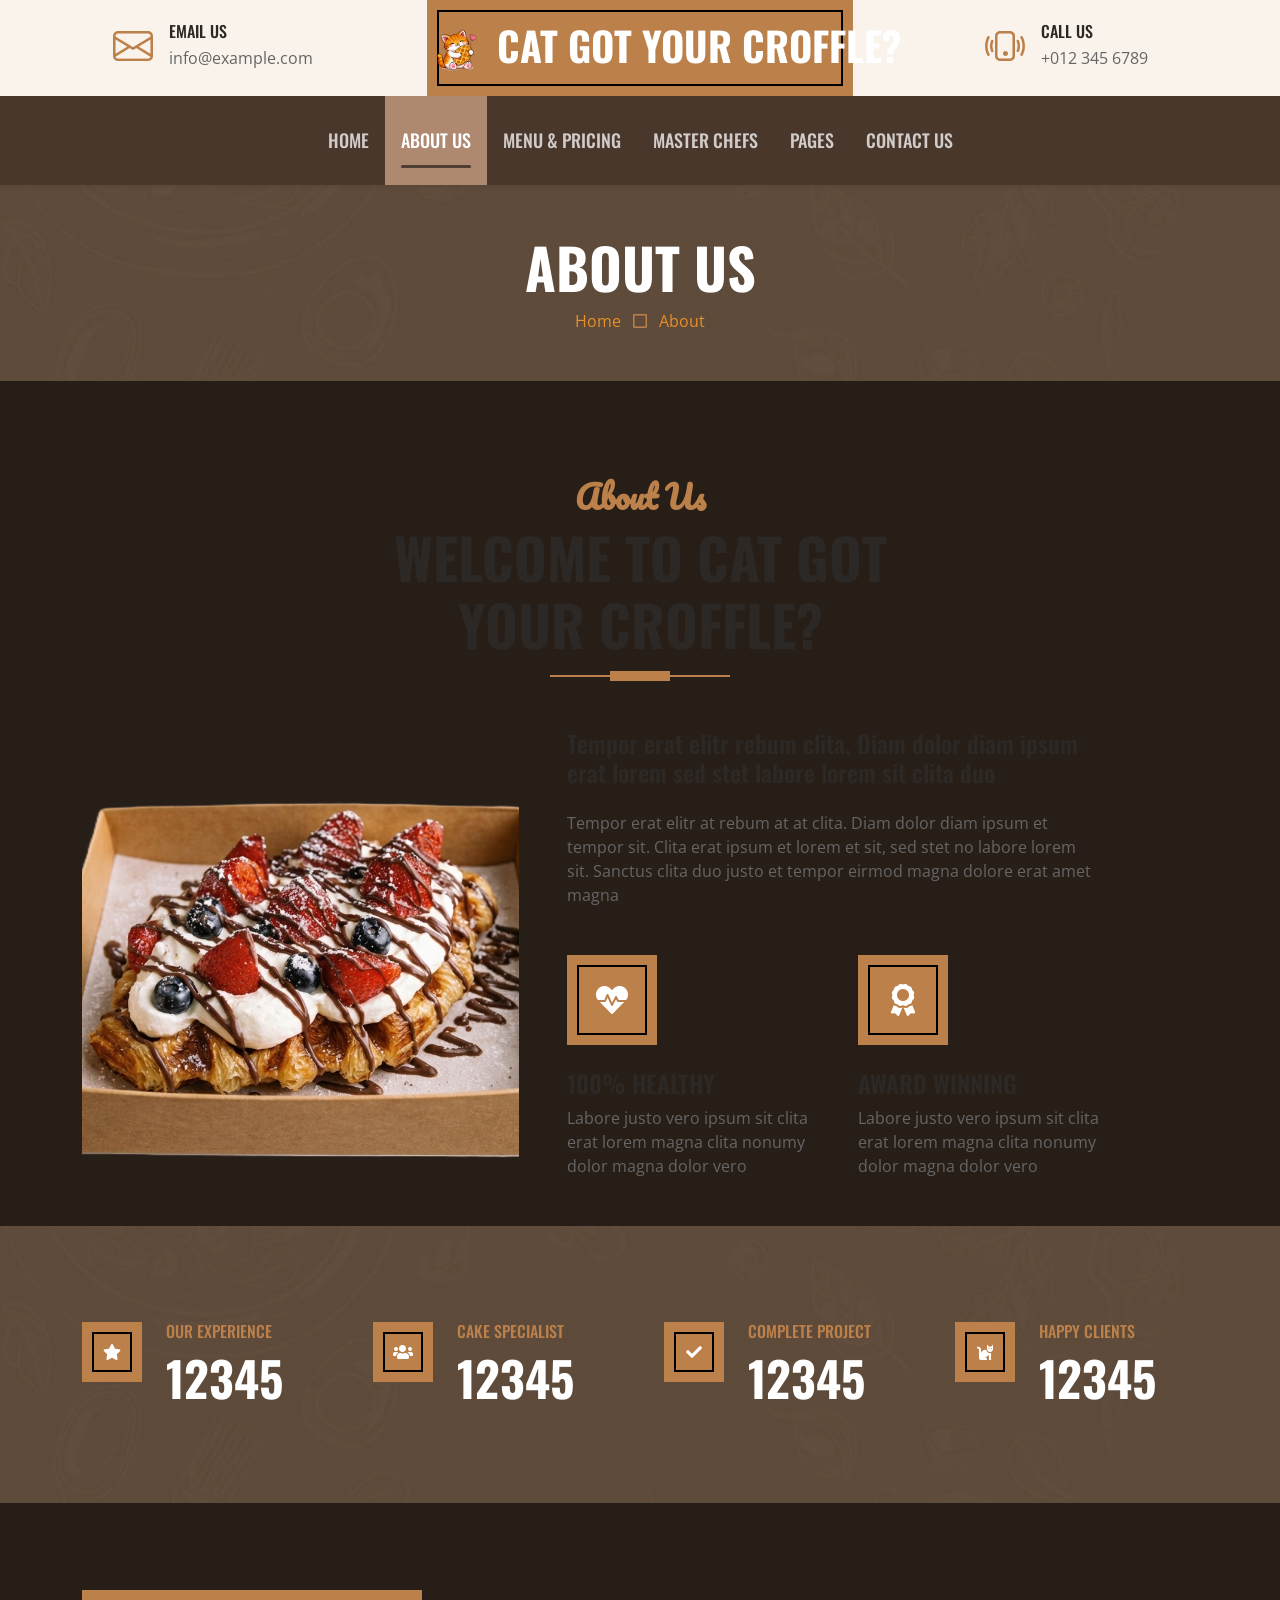
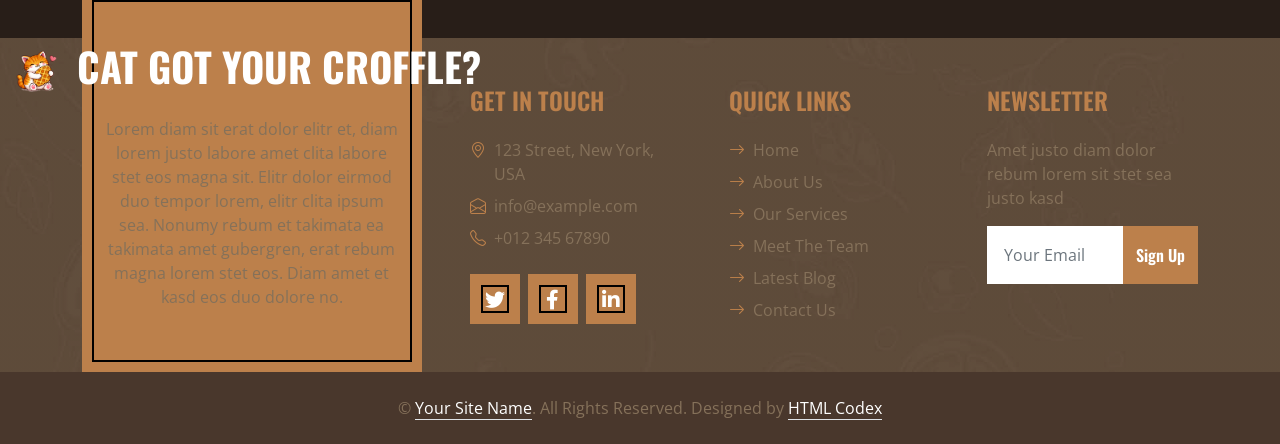
==== commit c142c997: "fully updated menu" ====
--- a/about.html
+++ b/about.html
@@ -186,7 +186,7 @@
                 <div class="col-lg-3 col-md-6">
                     <div class="d-flex">
                         <div class="bg-primary border-inner d-flex align-items-center justify-content-center mb-3" style="width: 60px; height: 60px;">
-                            <i class="fa fa-mug-hot text-white"></i>
+                            <i class="fa fa-cat text-white"></i>
                         </div>
                         <div class="ps-4">
                             <h6 class="text-primary text-uppercase">Happy Clients</h6>
--- a/css/style.css
+++ b/css/style.css
@@ -1,6 +1,6 @@
 /********** Template CSS **********/
 :root {
-    --primary: #1f1f1f;
+    --primary: #bc804b;
     --secondary: #85715a;
     --menu-item-bg: #b98758;
     --light: #FFFFFF;
@@ -14,7 +14,8 @@
 select,
 textarea,
 button {
-    color-scheme: light;
+    color-scheme: light !important;
+    forced-color-adjust: none !important;
 }
 
 body {
@@ -114,7 +115,10 @@
     bottom: 10px;
     left: 10px;
     background: none;
-    border: 2px solid black;
+    border: 2px solid #000000;
+    border-color: #000000 !important;
+    forced-color-adjust: none !important;
+    color-scheme: light !important;
     z-index: 0;
 }
 
@@ -220,11 +224,29 @@
 
 .tab-class .nav.nav-pills .nav-link {
     font-weight: 700;
-}
+    transition: background-color .35s ease, border-color .35s ease, color .35s ease;
+}
+
+.tab-class .nav.nav-pills .nav-link.active,
+.tab-class .nav.nav-pills .show > .nav-link {
+    background-color: var(--primary) !important;
+    border-color: var(--primary) !important;
+}
+
 
 .tab-class .tab-content .flex-shrink-0 .img-fluid {
     border: 1px solid rgba(198, 144, 82, 0.9);
+    border-color: rgba(198, 144, 82, 0.9) !important;
+    forced-color-adjust: none !important;
+    color-scheme: light !important;
     box-sizing: border-box;
+}
+
+.topbar-brand-panel.border-inner::before,
+.tab-class .nav.nav-pills.border-inner::before,
+.tab-content .bg-secondary.border-inner::before {
+    forced-color-adjust: none !important;
+    color-scheme: light !important;
 }
 
 .tab-content .bg-secondary.border-inner {
@@ -449,4 +471,85 @@
 .bg-img {
     background: linear-gradient(rgba(139, 107, 74, .58), rgba(139, 107, 74, .58)), url(../img/bg.jpg) center center no-repeat;
     background-size: cover;
-}+}
+
+.footer-contact-inline {
+    display: flex;
+    align-items: center;
+    justify-content: space-between;
+    flex-wrap: wrap;
+    gap: 1rem 2rem;
+    width: 100%;
+}
+
+.footer-contact-inline .contact-item,
+.footer-contact-inline .contact-social {
+    margin-bottom: 0;
+}
+
+@media (max-width: 991.98px) {
+    .footer-contact-inline {
+        justify-content: flex-start;
+    }
+
+    .footer-contact-inline h4 {
+        width: 100%;
+    }
+}
+
+/* Explicit color preservation rules to prevent dark mode overrides */
+* {
+    forced-color-adjust: none !important;
+}
+
+h1, h2, h3, h4, h5, h6, p, span, a, label, div, button, input, textarea, select {
+    forced-color-adjust: none !important;
+}
+
+.text-white {
+    color: #FFFFFF !important;
+    forced-color-adjust: none !important;
+}
+
+.text-primary {
+    color: var(--primary) !important;
+    forced-color-adjust: none !important;
+}
+
+.text-secondary {
+    color: var(--secondary) !important;
+    forced-color-adjust: none !important;
+}
+
+h4.text-primary {
+    color: var(--primary) !important;
+    forced-color-adjust: none !important;
+}
+
+.tab-class .tab-content .flex-shrink-0 h4.bg-dark.text-primary {
+    color: #FFFFFF !important;
+    font-weight: 100 !important;
+}
+
+.bg-dark .text-primary,
+.bg-dark h4,
+.bg-dark .text-white {
+    color-scheme: light !important;
+    forced-color-adjust: none !important;
+}
+
+/* Ensure nav links don't change color */
+.navbar-dark .navbar-nav .nav-link {
+    forced-color-adjust: none !important;
+}
+
+.navbar-dark .navbar-nav .nav-link:hover,
+.navbar-dark .navbar-nav .nav-link.active {
+    forced-color-adjust: none !important;
+}
+
+/* Prevent form elements from changing colors */
+form, input, button, select, textarea {
+    color-scheme: light !important;
+    forced-color-adjust: none !important;
+}
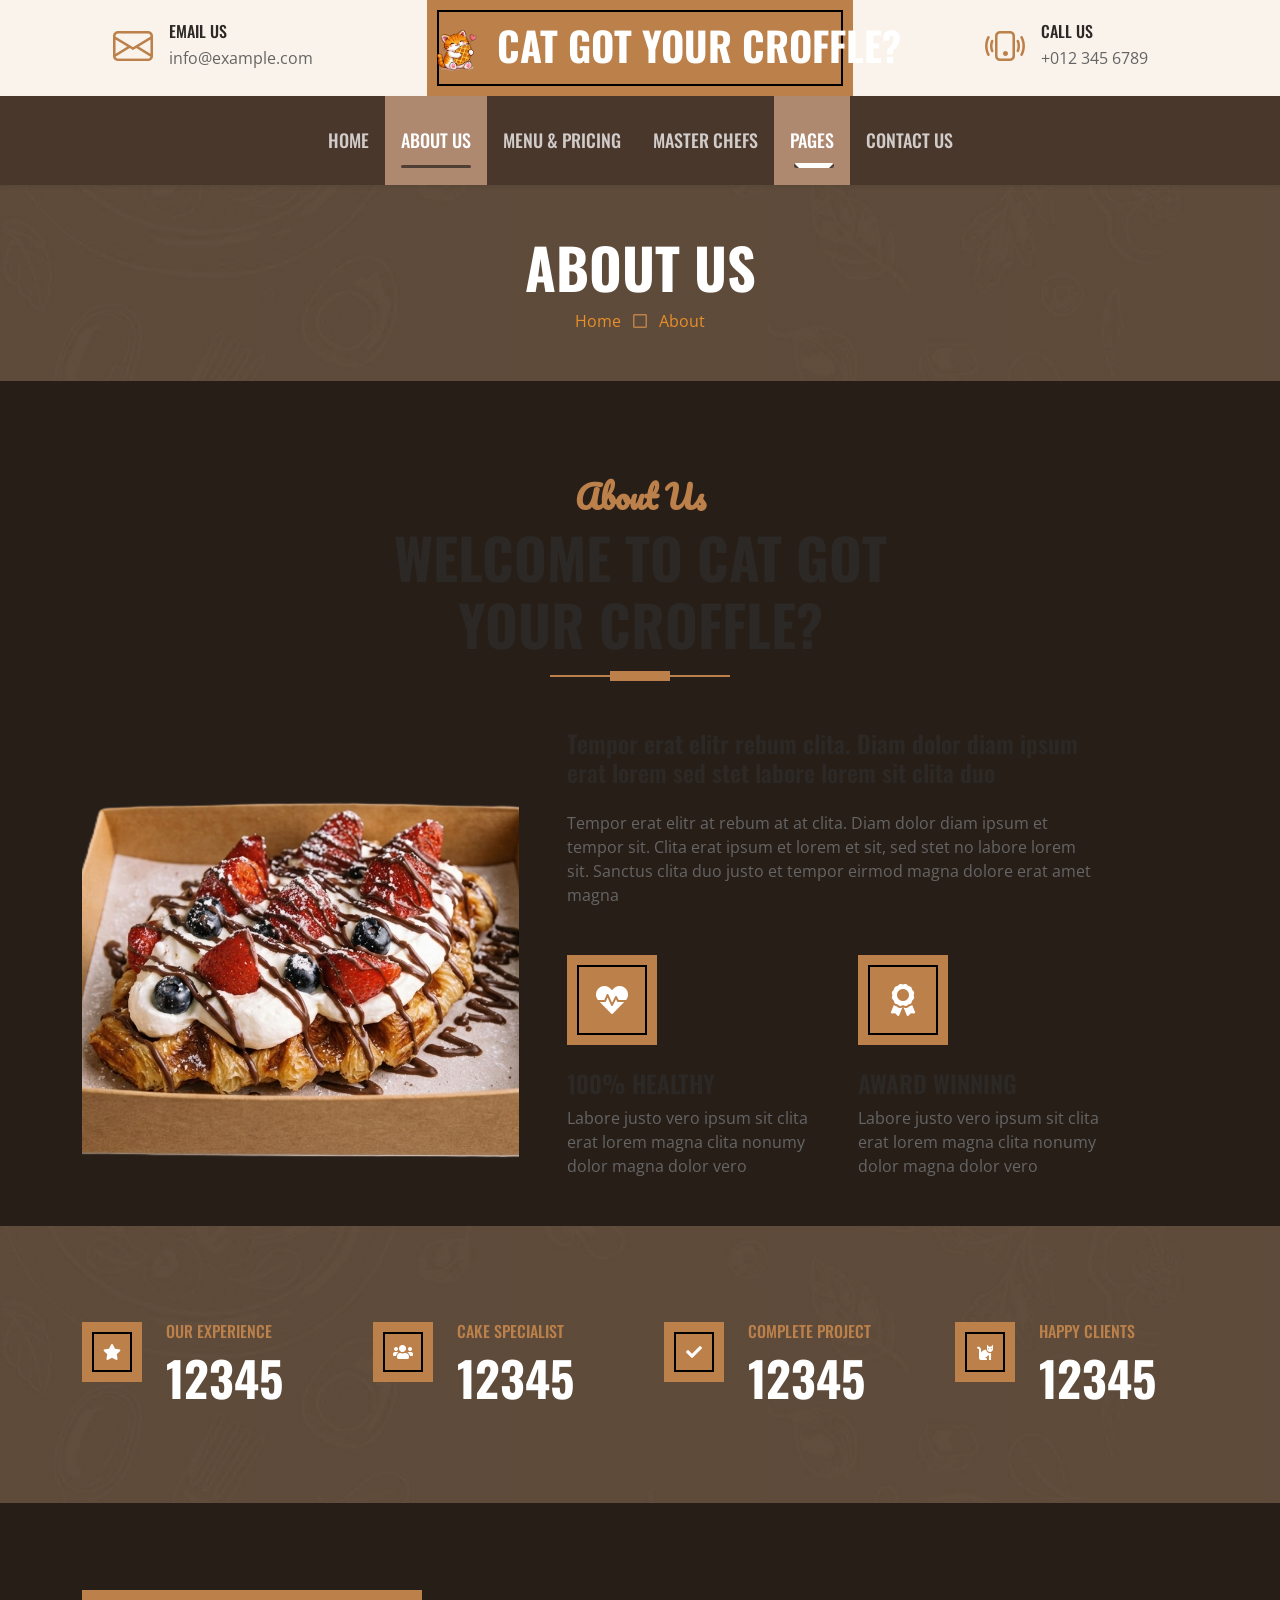
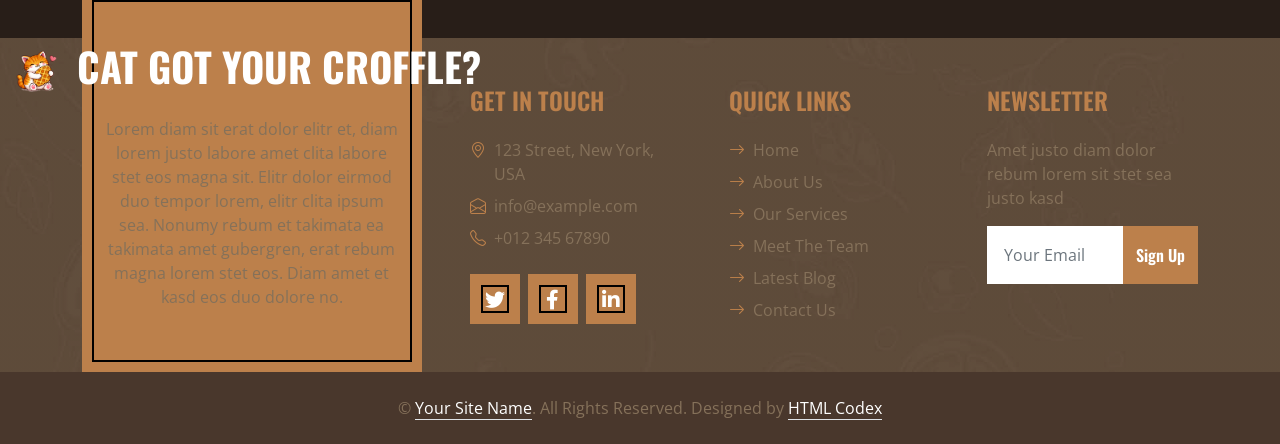
==== commit 132d8e8d: "wire favicon" ====
--- a/about.html
+++ b/about.html
@@ -10,7 +10,7 @@
     <meta content="Free HTML Templates" name="description">
 
     <!-- Favicon -->
-    <link href="img/favicon.ico" rel="icon">
+    <link href="img/logo.png" rel="icon" type="image/png">
 
     <!-- Google Web Fonts -->
     <link rel="preconnect" href="https://fonts.googleapis.com">
--- a/css/style.css
+++ b/css/style.css
@@ -51,6 +51,101 @@
     border-color: #c4a076 !important;
 }
 
+/* Invert states for Offer Contact Us button */
+.bg-offer .btn.btn-primary {
+    background-color: #d18f61 !important;
+    border-color: #d18f61 !important;
+}
+
+.bg-offer .btn.btn-primary:hover,
+.bg-offer .btn.btn-primary:focus,
+.bg-offer .btn.btn-primary:active {
+    background-color: var(--primary) !important;
+    border-color: var(--primary) !important;
+}
+
+#contact .bi-envelope-open,
+#contact .bi-telephone {
+    font-weight: 700;
+    -webkit-text-stroke: 0.35px currentColor;
+}
+
+#contact .fa-instagram {
+    font-weight: 400;
+    font-size: 1.1rem;
+    -webkit-text-stroke: 0;
+    line-height: 1;
+    transform: translateY(4.5px);
+}
+
+#contact .contact-accent {
+    color: #ffd2ab !important;
+}
+
+#contact .contact-link {
+    color: var(--light);
+    text-decoration: none;
+    transition: color .3s ease;
+}
+
+#contact .contact-link:hover,
+#contact .contact-link:focus {
+    color: #ffd2ab;
+}
+
+/* .contact-block-shift {
+    margin-left: -5px;
+} */
+
+@media (max-width: 991.98px) {
+    .contact-block-shift {
+        margin-left: 0;
+    }
+
+    .footer-contact-inline {
+        display: block;
+        margin-top: 2rem;
+    }
+
+    .footer-contact-panel {
+        align-items: stretch !important;
+        text-align: center;
+    }
+
+    .footer-contact-panel h4 {
+        margin-left: 0 !important;
+        margin-bottom: -1rem !important;
+        justify-content: center;
+        gap: 0.5rem;
+    }
+
+    .footer-contact-panel h4 img {
+        height: 7rem !important;
+        margin-right: 0 !important;
+    }
+
+    .footer-contact-inline .d-flex {
+        color: var(--light);
+    }
+
+    .footer-contact-inline p {
+        overflow-wrap: anywhere;
+    }
+
+    .footer-contact-inline .d-flex:last-child {
+        margin-top: 0.75rem !important;
+    }
+
+    .footer-contact-details {
+        padding-top: 2rem !important;
+        margin-bottom: 0 !important;
+    }
+}
+
+.footer-contact-inline {
+    display: none;
+}
+
 .container-fluid.text-secondary.py-4[style] {
     background: var(--dark) !important;
 }
@@ -62,6 +157,17 @@
 .text-outline-black {
     /* -webkit-text-stroke: 1.2px #000000; */
     text-shadow: 2px 2px 0 #000000, -1px 1px 0 #000000, 1px -1px 0 #000000, -1px -1px 0 #000000;
+}
+
+.offer-services-title {
+    font-size: clamp(1rem, 3.3vw, 2.5rem);
+    line-height: 1.1;
+    /* -webkit-text-stroke: 0.5px #642f10;
+    text-shadow: 0px 0px 0 #000000; */
+}
+
+.offer-services-description {
+    font-weight: 600;
 }
 
 #about,
@@ -164,6 +270,15 @@
     bottom: 0;
     border-radius: 0;
     z-index: 99;
+    background-color: #6f4d35 !important;
+    border-color: #6f4d35 !important;
+}
+
+.back-to-top:hover,
+.back-to-top:focus,
+.back-to-top:active {
+    background-color: #85614a !important;
+    border-color: #85614a !important;
 }
 
 .navbar-dark .navbar-nav .nav-link {
@@ -217,8 +332,104 @@
 }
 
 @media (max-width: 991.98px) {
-    .navbar-dark .navbar-nav .nav-link  {
+    .navbar {
+        position: relative;
+    }
+
+    #mainNav {
+        position: fixed;
+        top: 0;
+        left: 0;
+        right: 0;
+        z-index: 1030;
+    }
+
+    #home.hero-header {
+        padding-top: calc(3rem + 56px) !important;
+    }
+
+    .navbar-dark .navbar-nav .nav-link {
         padding: 10px 12px;
+        text-align: right;
+    }
+
+    /* Dropdown floats over the page without expanding the navbar */
+    #navbarCollapse {
+        position: absolute;
+        top: 100%;
+        right: 0;
+        padding: 0.25rem 0.75rem 0.75rem;
+        max-width: 200px;
+        width: auto;
+        z-index: 1050;
+        background-color: inherit;
+    }
+
+    /* Remove highlight and underline effects in mobile dropdown, but keep hover */
+    .navbar-dark .navbar-nav .nav-link.active {
+        background-color: transparent !important;
+    }
+
+    .navbar-dark .navbar-nav .nav-link:hover {
+        background-color: rgba(255, 255, 255, 0.1) !important;
+        border-radius: 4px;
+    }
+
+    .navbar-dark .navbar-nav .nav-link::after,
+    .navbar-dark .navbar-nav .nav-link:hover::after,
+    .navbar-dark .navbar-nav .nav-link.active::after {
+        display: none !important;
+    }
+
+    /* Make image stretch to fill full card height on tablet/larger mobile */
+    .tab-content .flex-shrink-0 {
+        display: flex;
+        flex-direction: column;
+    }
+
+    .tab-content .flex-shrink-0 img.img-fluid {
+        flex: 1;
+        width: 150px !important;
+        height: 0 !important;
+        min-height: 85px;
+        object-fit: cover;
+    }
+
+    .tab-content .flex-shrink-0 img.menu-image-contain-mobile {
+        object-fit: contain;
+        object-position: center;
+    }
+
+    .tab-content .flex-shrink-0 img.menu-image-ham-cheese {
+        width: 180px !important;
+        height: auto !important;
+    }
+
+    /* Fix text leaking over the inset border */
+    .tab-content .bg-secondary.border-inner {
+        box-sizing: border-box;
+        overflow: hidden;
+        min-width: 0;
+        padding: 2.8rem 1.1rem 1rem 1.1rem !important;
+    }
+
+    .tab-content .bg-secondary.border-inner span {
+        width: 100%;
+        margin: 0;
+        line-height: 1.45;
+        word-break: break-word;
+        overflow-wrap: break-word;
+        display: block;
+    }
+
+    /* Keep h5 title inside the border on narrow screens */
+    .tab-content .bg-secondary.border-inner h5 {
+        top: 0.55rem;
+        left: 0.9rem;
+        max-width: calc(100% - 1.8rem);
+        padding: 0 0.3rem;
+        overflow-wrap: anywhere;
+        white-space: normal;
     }
 }
 
@@ -278,6 +489,59 @@
 @media (max-width: 991.98px) {
     .hero-header {
         min-height: 480px;
+    }
+}
+
+@media (max-width: 575.98px) {
+    /* Make image stretch to fill full card height */
+    .tab-content .flex-shrink-0 {
+        display: flex;
+        flex-direction: column;
+    }
+
+    .tab-content .flex-shrink-0 img.img-fluid {
+        flex: 1;
+        width: 150px !important;
+        height: 0 !important;
+        min-height: 85px;
+        object-fit: cover;
+    }
+
+    .tab-content .flex-shrink-0 img.menu-image-contain-mobile {
+        object-fit: contain;
+        object-position: center;
+    }
+
+    /* Fix text leaking over the inset border */
+    .tab-content .bg-secondary.border-inner {
+        box-sizing: border-box;
+        overflow: hidden;
+        min-width: 0;
+        padding: 2.8rem 1.1rem 1rem 1.1rem !important;
+    }
+
+    .tab-content .bg-secondary.border-inner span {
+        width: 100%;
+        margin: 0;
+        line-height: 1.45;
+        word-break: break-word;
+        overflow-wrap: break-word;
+        display: block;
+    }
+
+    /* Keep h5 title inside the border on narrow screens */
+    .tab-content .bg-secondary.border-inner h5 {
+        top: 0.55rem;
+        left: 0.9rem;
+        max-width: calc(100% - 1.8rem);
+        padding: 0 0.3rem;
+        overflow-wrap: anywhere;
+        white-space: normal;
+    }
+
+    .offer-services-title {
+        font-size: clamp(2.3rem, 9.6vw, 3.1rem);
+        line-height: 1.18;
     }
 }
 
@@ -414,7 +678,7 @@
 }
 
 .bg-offer {
-    background: linear-gradient(rgba(139, 107, 74, .82), rgba(139, 107, 74, .82)), url(../img/offer.jpg) center center no-repeat;
+    background: linear-gradient(rgba(139, 107, 74, .82), rgba(139, 107, 74, .82)), url(../img/hero.png) center center no-repeat;
     background-size: cover;
 }
 
